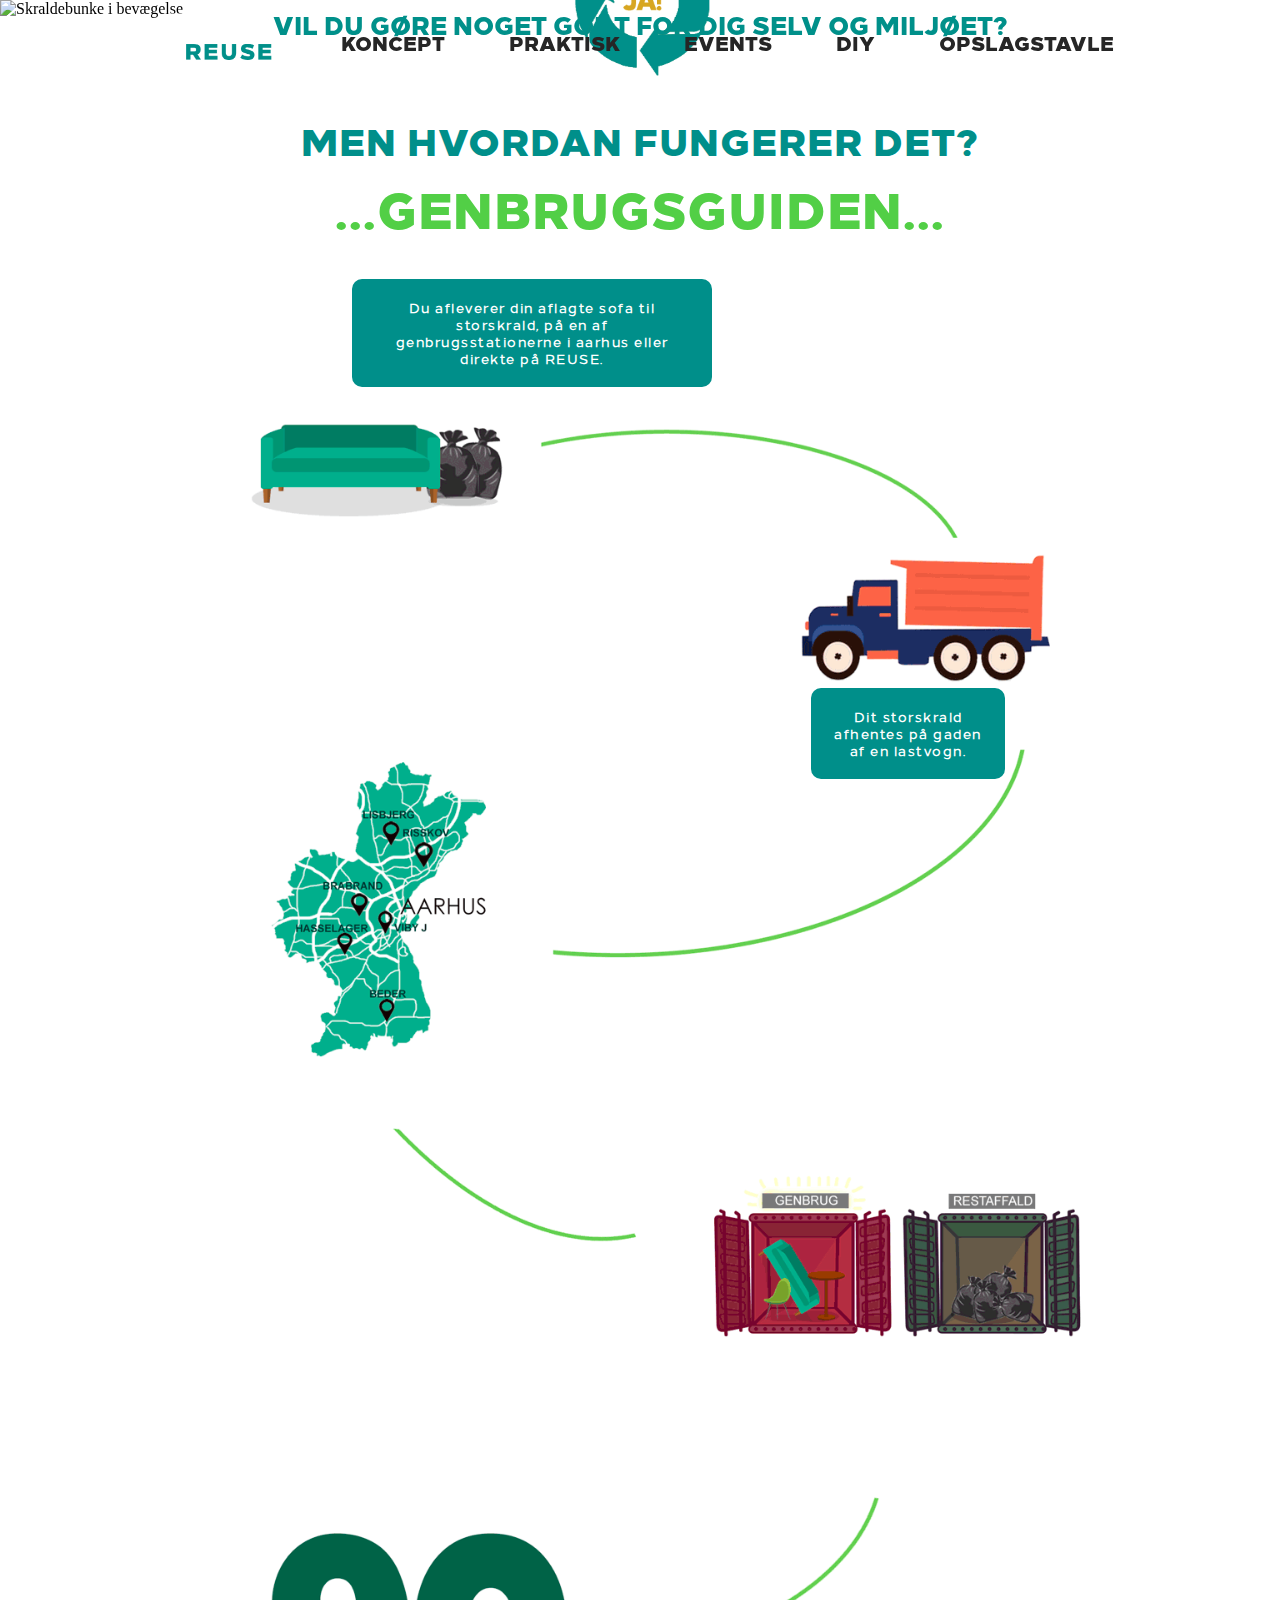
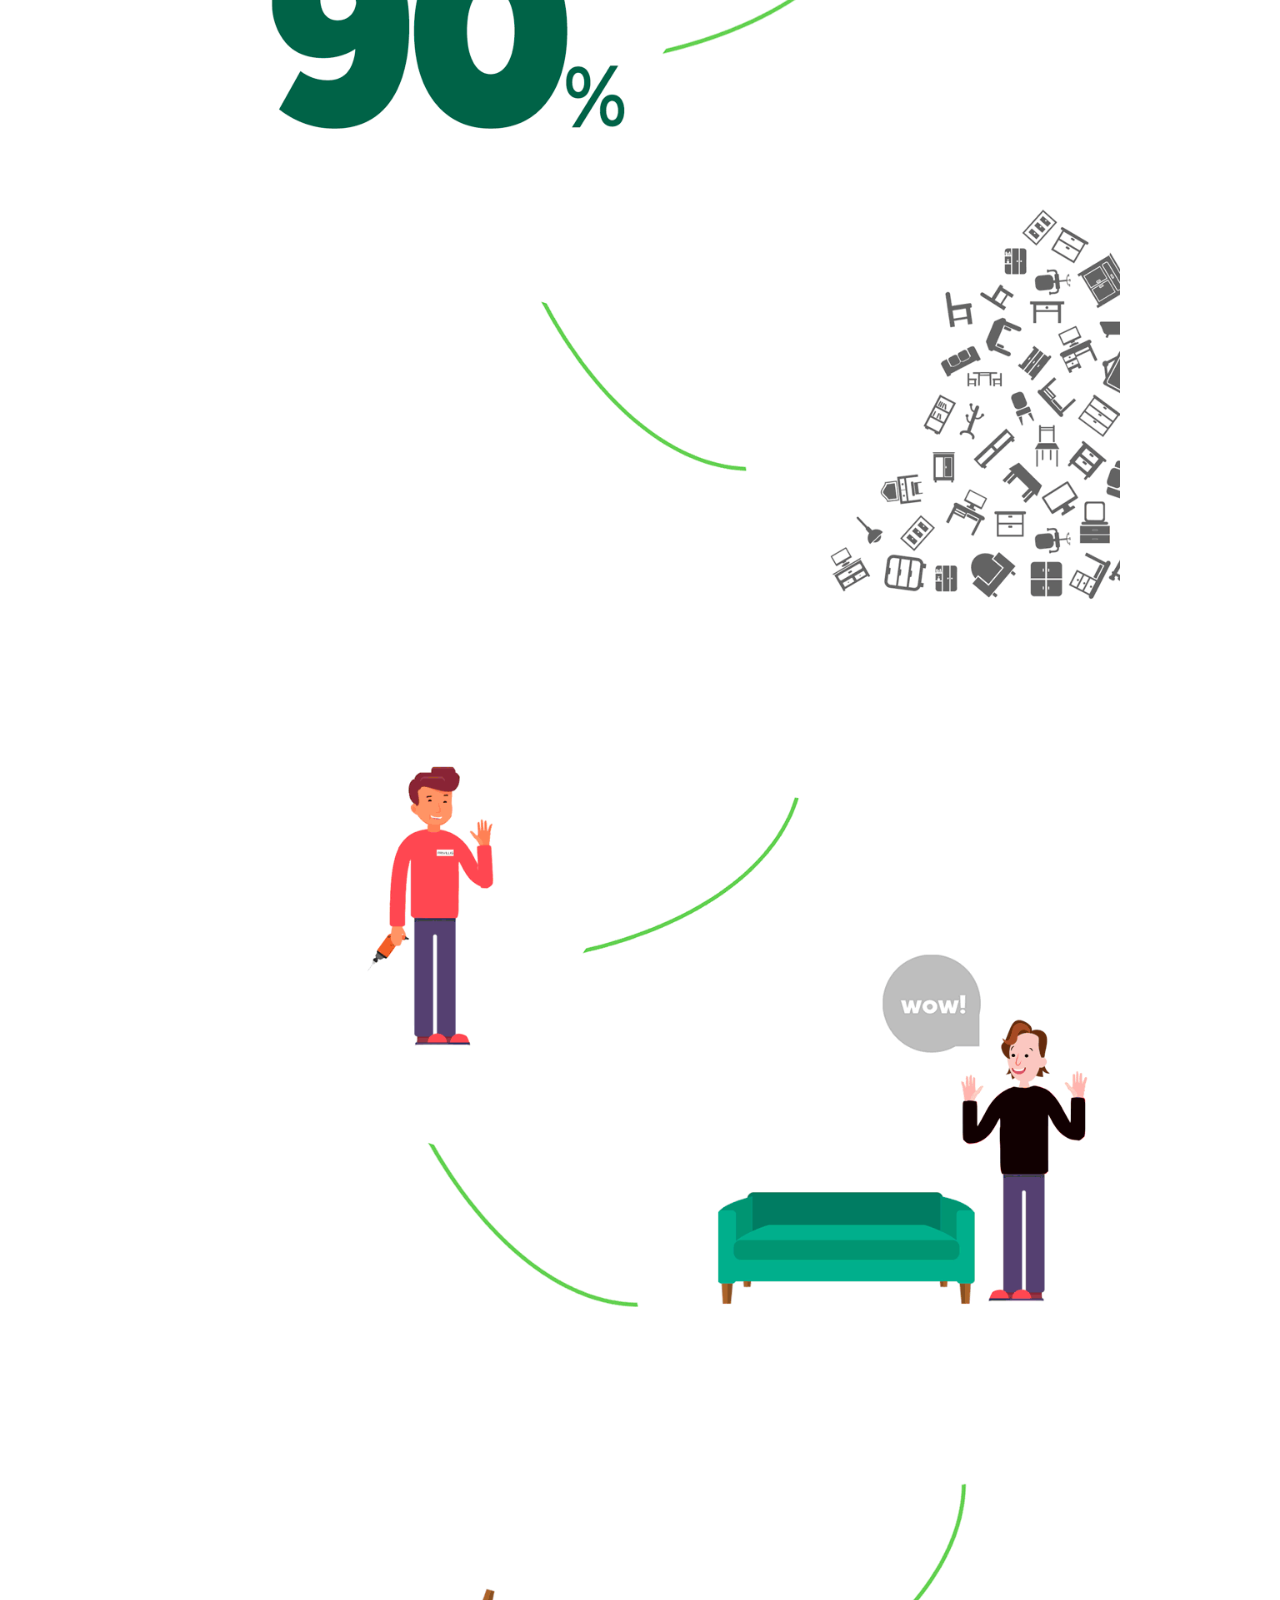
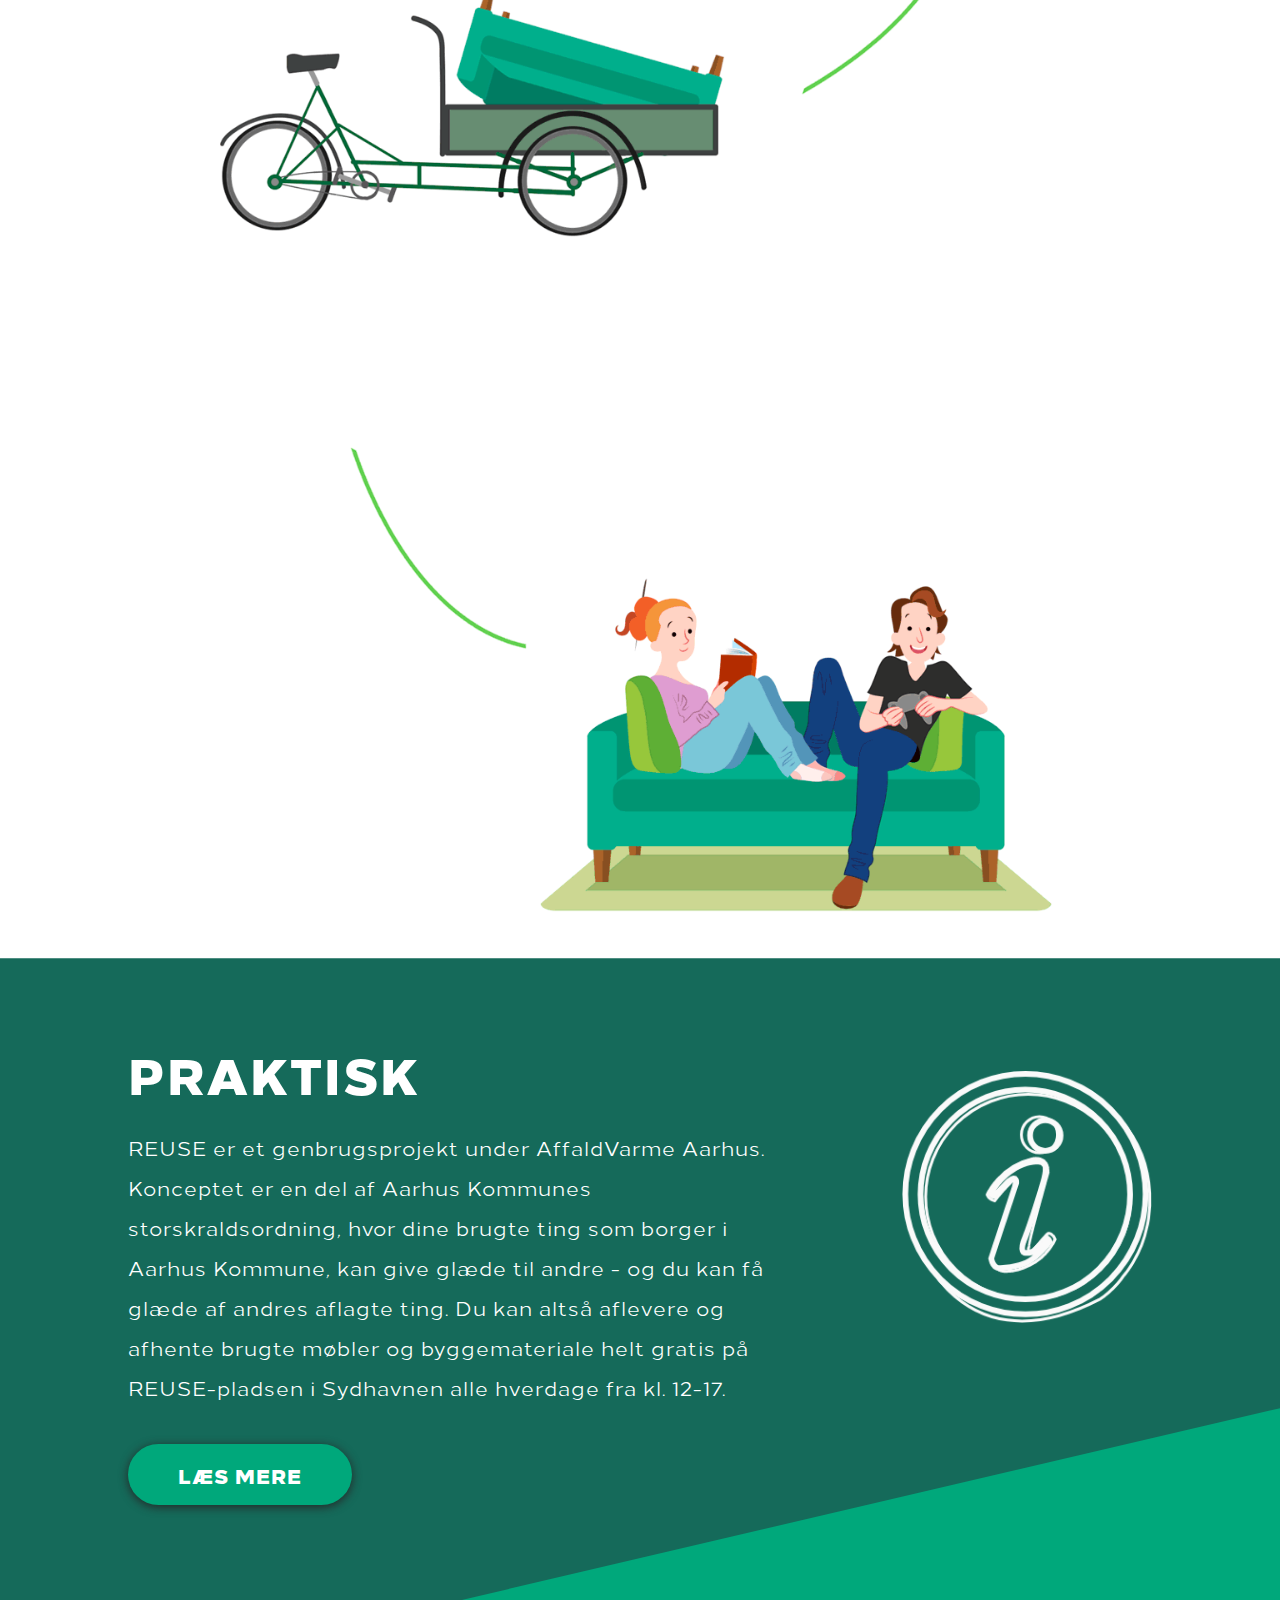
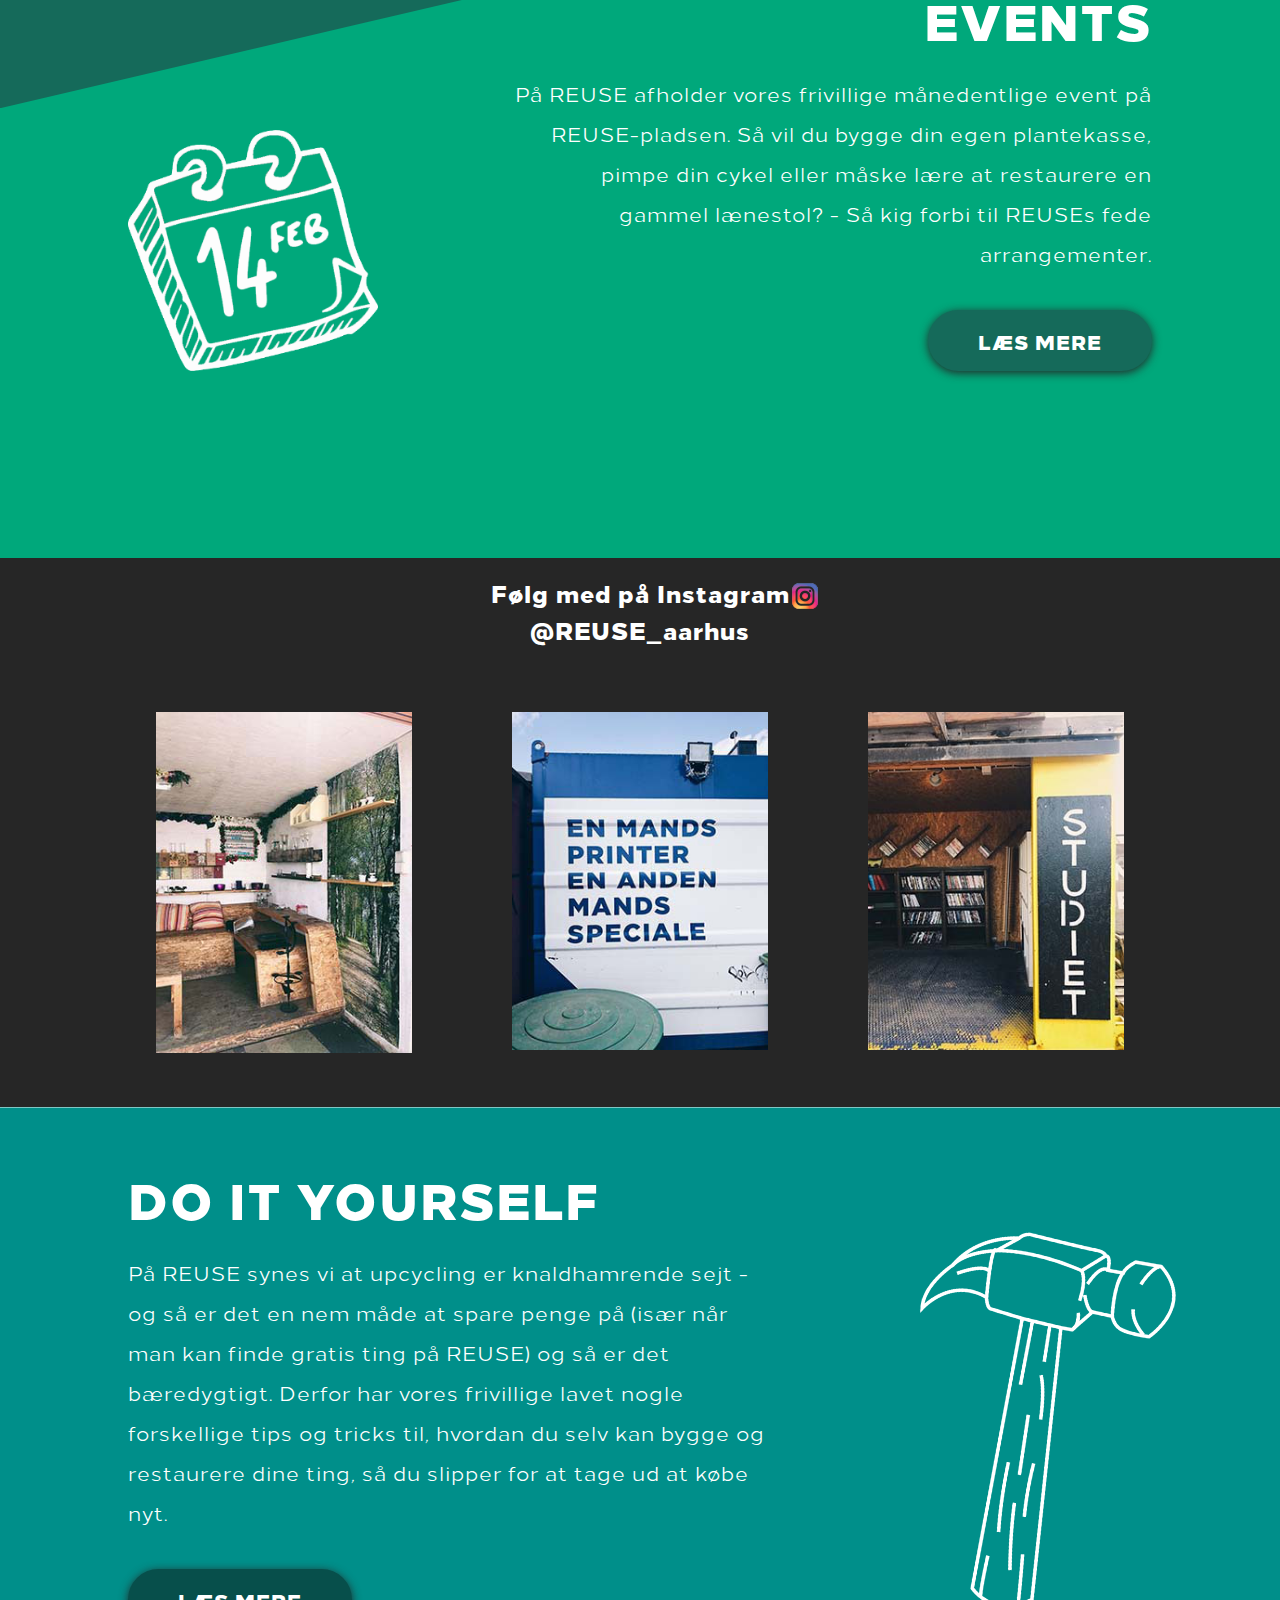
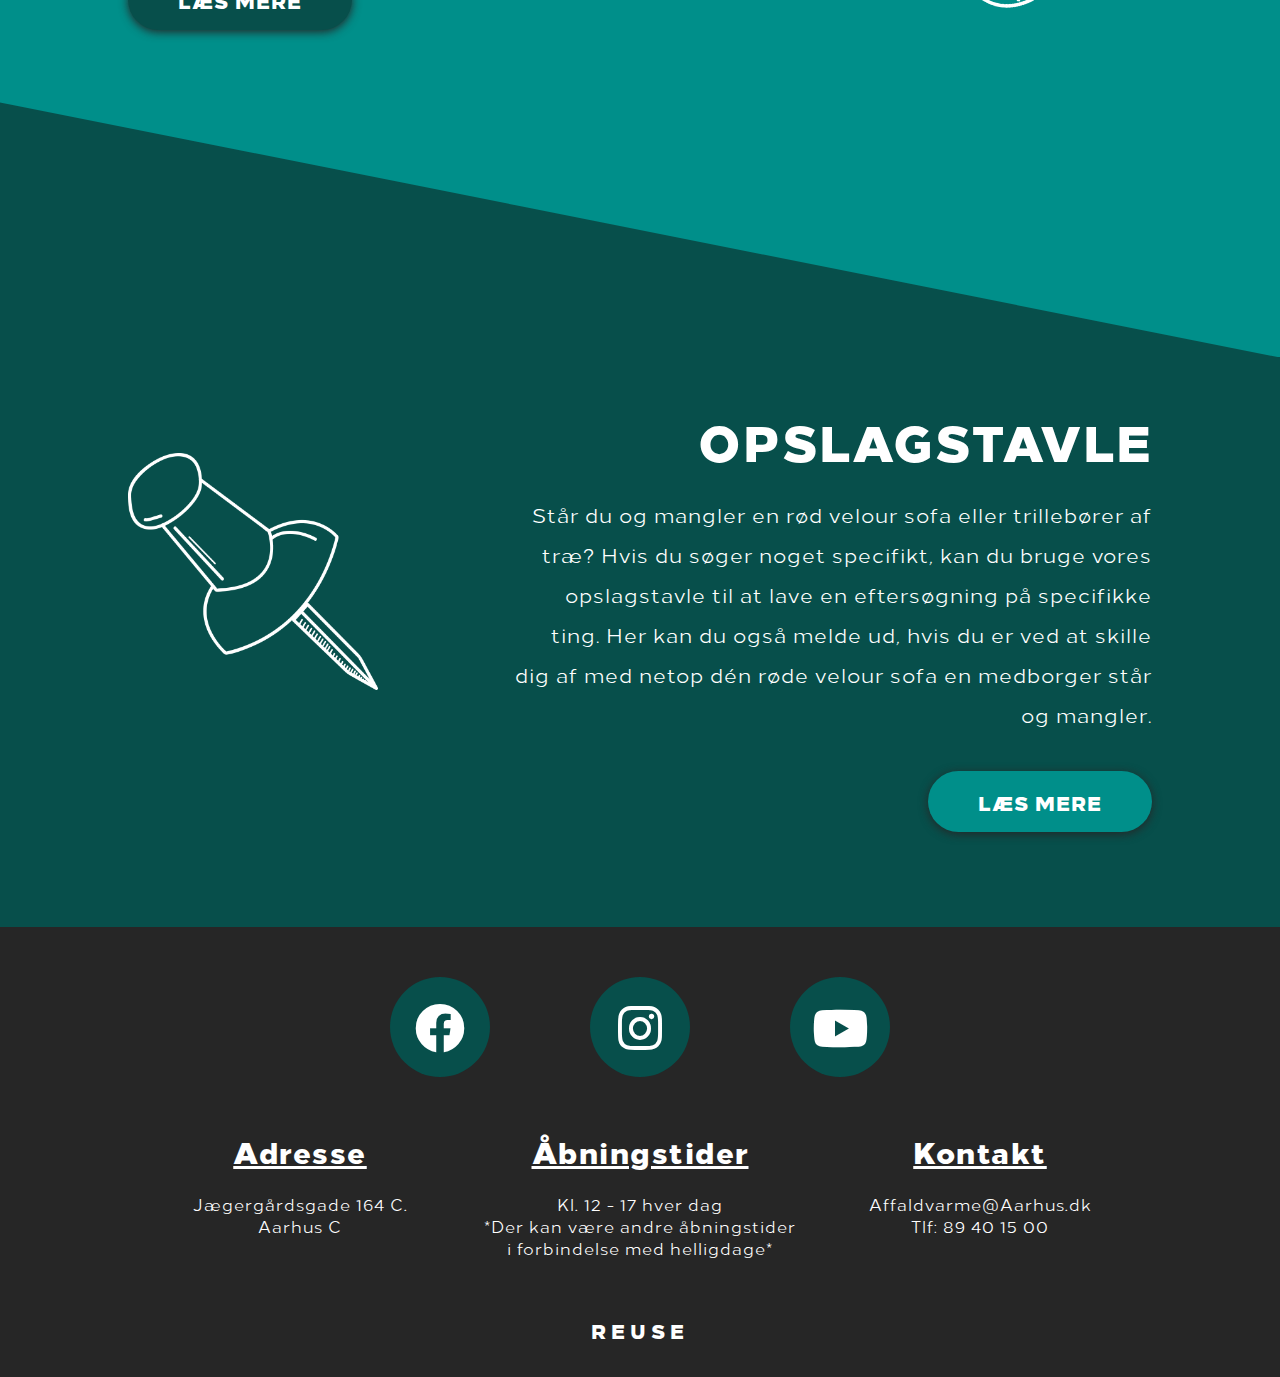
==== index.html @ d983aa53 "Update" ====
<!DOCTYPE html>
<html lang="da">

<head>
    <meta charset="UTF-8">
    <meta name="viewport" content="width=device-width, initial-scale=1.0">
    <meta name="description" content="Giv hvad du har. Tag hvad du kan bruge. REUSE er Aarhus’ innovative genbrugsstation, hvor du kan hente brugte ting gratis.">
    <title>Velkommen til REUSE - Aarhus' gentænkte genbrugsstation</title>
    <link rel="shortcut icon" href="Billeder/favicon.png" type="image/x-icon">
    <link rel="icon" href="Billeder/favicon.png" type="image/x-icon">
    <link rel="stylesheet" href="CSS/design.css">
    <link rel="stylesheet" href="core/main.css">
    <link rel="stylesheet" href="daygrid/main.css">
    <link rel="stylesheet" href="CSS/aos.css">
    <link rel="stylesheet" href="https://use.fontawesome.com/releases/v5.7.2/css/all.css">
    <link href="https://stackpath.bootstrapcdn.com/font-awesome/4.7.0/css/font-awesome.min.css" rel="stylesheet">
    <script src="https://code.jquery.com/jquery-3.4.1.min.js"></script>
    <script src="Javascript/Javascript.js"></script>
    <script src="Javascript/aos.js"></script>

</head>

<body>

    <!-------------------------------Start knap til animation-------------------------------->

    <div class="topnav">
        <a href="index.html" class="active"><img src="Billeder/logo-uden-baggrund.png" alt="REUSE logo"></a>
        <div id="myLinks">
            <a href="koncept.html" style="border-top: 1px solid #fff">Koncept</a>
            <a href="praktisk.html">Praktisk</a>
            <a href="faq.html">FAQ</a>
            <a href="events.html">Events</a>
            <a href="diy.html">DIY</a>
            <a href="opslagstavle.html">Opslagstavle</a>
        </div>
        <a href="javascript:void(0);" class="icon" onclick="myFunction()">
            <i class="fa fa-bars"></i>
        </a>
    </div>

    <!-----------------------------------Start knap slut------------------------------------->

    <section class="section1">

        <div class="skrald">
            <h2 class="spoergsmaal">VIL DU GØRE NOGET GODT FOR DIG SELV OG MILJØET?</h2>
            <button class="knap"><img src="Billeder/Forside-knap.png" alt="Ja knap"> </button>
            <img class="animation" src="Billeder/Skraldebunke.gif" alt="Skraldebunke i bevægelse">
        </div>

        <header>

            <!------------------------------------Navigationsbar------------------------------------->

            <nav>
                <ul>
                    <li><a href="index.html"><img class="lille_logo" src="Billeder/logo-uden-baggrund.png" alt="REUSE logo"></a></li>
                    <li><a href="koncept.html" class="tt">Koncept</a>
                    <li><a href="praktisk.html" class="tt">Praktisk</a>
                        <ul>
                            <li><a href="praktisk.html">INFORMATION</a></li>
                            <li><a href="faq.html">FAQ</a></li>
                        </ul>
                    </li>
                    <li><a href="events.html" class="tt">Events</a></li>
                    <li><a href="diy.html" class="tt">DIY</a></li>
                    <li><a href="opslagstavle.html" class="tt">Opslagstavle</a></li>
                </ul>
            </nav>

            <div class="hidden">
                <!--------------------------------Navigationsbar slut---------------------------------->


                <!----------Dette vises efter animationen slutter - Logo kommer frem -------------->


                <img class="stort_logo" src="Billeder/Reuse-logo-after.png" alt="REUSE logo på blå baggrund">

                <p class="moto">GIV HVAD DU HAR<br>
                    TAG HVAD DU KAN BRUGE</p>

                <a href="#ned"><div class="scroll-indicator fa fa-chevron-down" style="font-size: 50px;"></div></a>

            </div>

        </header>
   
    </section>
    

    <div id="ned" class="content">

        <!----------------------------------Infographic start ------------------------------------>

        <section class="infographic">

            <div class="info_ov">
                <h2> MEN HVORDAN FUNGERER DET?</h2>
                <h1> ...GENBRUGSGUIDEN...</h1>
            </div>

            <div class="infographic_animationer">

                <!-------------------------Tekstboks, fade-in til infographic----------------------------->


                <img src="Billeder/Infographic-Reuse.gif" alt="Infografik af hvordan det fungerer">

                <div class="step_1" data-aos="fade-right" data-aos-duration="2000" data-aos-offset="100">

                    <p><b>Du afleverer din aflagte sofa til storskrald, på en af genbrugsstationerne i aarhus eller direkte på REUSE.</b></p>

                </div>

                <div class="step_2" data-aos="fade-left" data-aos-duration="2000" data-aos-offset="100">

                    <p><b>Dit storskrald afhentes på gaden af en lastvogn.</b></p>

                </div>

                <div class="step_3" data-aos="fade-right" data-aos-duration="2000" data-aos-offset="100">

                    <p><b>Dine ting bliver afleveret på en af de seks genbrugsstationer i Aarhus Kommune. </b></p>

                </div>

                <div class="step_4" data-aos="fade-left" data-aos-duration="2000" data-aos-offset="100">

                    <p><b>Her bliver affaldet sorteret i restaffald og genanvendeligt affald, som bliier kørt til REUSE. </b></p>

                </div>

                <div class="step_5" data-aos="fade-left" data-aos-duration="2000" data-aos-offset="100">

                    <p><b>Mere end 2 tons affald bliver dagligt hentet fra REUSE af borgerne.</b> </p>

                </div>

                <div class="step_6" data-aos="fade-right" data-aos-duration="2000" data-aos-offset="100">

                    <p><b>REUSE har en afhentningsprocent på over 90%! Det vil altså sige at rigtig meget storskrald intet fejler, som ellers var endt på forbrændningen. </b></p>

                </div>

                <div class="step_7" data-aos="fade-right" data-aos-duration="2000" data-aos-offset="100">

                    <p><b>På REUSE hjælper frivillige og ansatte med at sætte varene på hylderne i forskellige kategorier, så det er nemmere for dig at finde, hvad du søger.</b> </p>

                </div>

                <div class="step_8" data-aos="fade-left" data-aos-duration="2000" data-aos-offset="100">

                    <p><b>Finder du noget du kan lide, kan du tage det med hjem helt gratis, så længe du er bosat i Aarhus Kommune!</b> </p>

                </div>

                <div class="step_9" data-aos="fade-right" data-aos-duration="2000" data-aos-offset="100">

                    <p><b>Hvis du finder nogle gode ting, som du ikke kan fragte hjem selv, kan du låne en af vores ladcykler til at transportere dine nye fund med hjem.</b> </p>

                </div>

                <div class="step_10" data-aos="zoom-in-down" data-aos-duration="1000" data-aos-offset="100">

                    <p> <b>God fornøjelse! </b></p>

                </div>

            </div>

            <!--------------------------Javascript til at aktivere AOS plugin------------------------------>

            <script type="text/javascript">
                AOS.init({

                });

            </script>
            <!----------------------Javascript til at aktivere AOS plugin slut------------------------------>

        </section>
        <!--------------------------------------Infographic slut--------------------------------------->

        <!---------------------------------------Tekstafsnit start-------------------------------------->

        <section class="praktisk_kalender">

            <div class="praktisk">

                <div class="praktisk_tekst">

                    <h2>PRAKTISK</h2>
                    <br>
                    <p> REUSE er et genbrugsprojekt under AffaldVarme Aarhus. Konceptet er en del af Aarhus Kommunes storskraldsordning, hvor dine brugte ting som borger i Aarhus Kommune, kan give glæde til andre - og du kan få glæde af andres aflagte ting. Du kan altså aflevere og afhente brugte møbler og byggemateriale helt gratis på REUSE-pladsen i Sydhavnen alle hverdage fra kl. 12-17.</p>
                    <br>
                    <br>

                    <a href="praktisk.html"><button>LÆS MERE</button></a>

                </div>

                <a href="praktisk.html"><img src="Billeder/information.png" alt="Informationssymbol"></a>

            </div>

            <section class="kalender">
                <div class="kalender_tekst">

                    <h2>EVENTS</h2>
                    <br>
                    <p> På REUSE afholder vores frivillige månedentlige event på REUSE-pladsen. Så vil du bygge din egen plantekasse, pimpe din cykel eller måske lære at restaurere en gammel lænestol? - Så kig forbi til REUSEs fede arrangementer. </p>
                    <br>
                    <br>

                    <a href="events.html"><button>LÆS MERE</button></a>

                </div>
                <a href="events.html"><img src="Billeder/Kalender.png" alt="Kalender"></a>
            </section>

        </section>

        <!------------------------------------ Instagram ------------------------------------------>

        <section class="insta">

            <h2> Følg med på Instagram <a href="https://www.instagram.com/reuse_aarhus1/" target="_blank"> <img src="Billeder/instagram-logo.png" alt="instagram logo"></a> <br> @REUSE_aarhus</h2>

            <div class="billede_box">


                <div class="box"><a href="https://www.instagram.com/reuse_aarhus1/" target="_blank"><img src="Billeder/REUSE-stuen.jpg" alt="Stuen på REUSE"></a></div>
                <div class="box"><a href="https://www.instagram.com/reuse_aarhus1/" target="_blank"><img src="Billeder/REUSE-Skilt.jpg" alt="Skilt med citat"></a></div>
                <div class="box"><a href="https://www.instagram.com/reuse_aarhus1/" target="_blank"><img src="Billeder/REUSE-Studiet.jpg" alt="Studiet på REUSE"></a></div>

            </div>

            <!------------------------------------ Instagram  SLUT------------------------------------------>

        </section>

        <section class="diy_opslagstavle">

            <div class="diy">

                <div class="diy_tekst">

                    <h2>DO IT YOURSELF</h2>
                    <br>
                    <p> På REUSE synes vi at upcycling er knaldhamrende sejt - og så er det en nem måde at spare penge på (især når man kan finde gratis ting på REUSE) og så er det bæredygtigt. Derfor har vores frivillige lavet nogle forskellige tips og tricks til, hvordan du selv kan bygge og restaurere dine ting, så du slipper for at tage ud at købe nyt. </p>
                    <br>
                    <br>

                    <a href="diy.html"><button>LÆS MERE</button></a>

                </div>

                <a href="diy.html"><img src="Billeder/hammer.png" alt="hammer"></a>

            </div>

            <section class="opslagstavle">

                <div class="opslagstavle_tekst">

                    <h2>OPSLAGSTAVLE</h2>
                    <br>
                    <p> Står du og mangler en rød velour sofa eller trillebører af træ? Hvis du søger noget specifikt, kan du bruge vores opslagstavle til at lave en eftersøgning på specifikke ting. Her kan du også melde ud, hvis du er ved at skille dig af med netop dén røde velour sofa en medborger står og mangler. </p>
                    <br>
                    <br>

                    <a href="opslagstavle.html"><button>LÆS MERE</button></a>

                </div>
                <a href="opslagstavle.html"><img src="Billeder/pin.png" alt="Tegnestift"></a>
            </section>

        </section>
        <!----------------------------------Tekstafsnit slut---------------------------------->

        <!-----------------------------------------Footer------------------------------------->

        <footer>

            <div class="some">
                <div>
                    <a href="https://www.facebook.com/ReUseAarhus/"><i class="fab fa-facebook-f"></i></a>
                </div>

                <div>
                    <a href="https://www.instagram.com/explore/locations/720612896/reuse-aarhus/"><i class="fab fa-instagram"></i></a>
                </div>

                <div>
                    <a href="https://www.youtube.com/user/aakvideosite"><i class="fab fa-youtube"></i></a>
                </div>
            </div>

            <div class="info">
                <div>
                    <h2>Adresse</h2>
                    <p>Jægergårdsgade 164 C.</p>
                    <p>Aarhus C</p>
                </div>
                <div>
                    <h2>Åbningstider</h2>
                    <p>Kl. 12 - 17 hver dag</p>
                    <p>*Der kan være andre åbningstider i forbindelse med helligdage*</p>
                </div>
                <div>
                    <h2>Kontakt</h2>
                    <p>Affaldvarme@Aarhus.dk</p>
                    <p>Tlf: 89 40 15 00</p>
                </div>

            </div>

            <div class="copyright">
                <p>REUSE</p>
            </div>

        </footer>

    </div>

    <!-----------------------------------Footer slut------------------------------------->

</body>

</html>
---- CSS/design.css ----
* {
    margin: 0;
    padding: 0;
}

html {
  scroll-behavior: smooth;
}
/*------------------------ Fonts ---------------------------*/

@font-face {
    font-family: 'Overskrift';
    src: url('../Fonts/Loew-Heavy.otf') format('opentype');
}

@font-face {
    font-family: 'Tekst';
    src: url('../Fonts/Loew-Regular.otf') format('opentype');
}

/*-------------------- Keyframes ---------------------------*/

@keyframes fadein {
    from {
        opacity: 0;
    }

    to {
        opacity: 1;
    }
}

@-moz-keyframes fadein {

    /*------------------ Firefox ------------------------ */
    from {
        opacity: 0;
    }

    to {
        opacity: 1;
    }
}

@-webkit-keyframes fadein {

    /*-------------- Safari og Chrome -------------------*/
    from {
        opacity: 0;
    }

    to {
        opacity: 1;
    }
}

@-o-keyframes fadein {

    /*--------------------- Opera -----------------------*/
    from {
        opacity: 0;
    }

    to {
        opacity: 1;
    }
}

@-webkit-keyframes bounce {
    0% {
        top: 87%;
    }

    50% {
        top: 90%;
    }

    100% {
        top: 87%;
    }
}

@keyframes bounce {
    0% {
        top: 87%;
    }

    50% {
        top: 90%;
    }

    100% {
        top: 87%;
    }
}

body {
    height: 100%;
    max-width: 100%;
}

/*--------------- Navigationsbar styling -----------------*/

.topnav {
    overflow: hidden;
    background-color: rgba(0, 0, 0, .8);
    position: fixed;
    display: none;
    width: 100%;
    top: 0;
    left: 0;
}


.topnav #myLinks {
    display: none;
    text-transform: uppercase;
}

.topnav #myLinks a {
    text-align: center;
    padding: 15px;
    border-bottom: 1px solid #555
}

.topnav a img {
    width: 120px;
}

.topnav a {
    color: white;
    padding: 10px 16px;
    text-decoration: none;
    font-size: 20px;
    display: block;
    font-family: overskrift;
}

.topnav a.icon {
    display: block;
    position: absolute;
    font-size: 40px;
    right: 0;
    top: 0;
    border-bottom: none;
}

.topnav div a:hover {
    background-color: #074f4b;
}

.active {
    background-color: rgba(0, 0, 0, .0);
    color: white;
    border-bottom: 0;
}

nav {
    position: fixed;
    justify-content: center;
    display: flex;
    top: 0;
    left: 0;
    width: 100vw;
    transition: .8s;
    z-index: 999999;
    animation: fadein 2s;
    -moz-animation: fadein 2s;
    /* Firefox */
    -webkit-animation: fadein 2s;
    /* Safari and Chrome */
    -o-animation: fadein 2s;
    /* Opera */
}

nav.menu_baggrund {
    background: rgba(0, 0, 0, .8);
    padding: 5px 0px;
}

/*------------- Navigations styling slut ----------------- */

/*--------------Animation med knap styling-----------------*/

.spoergsmaal {
    font-family: overskrift;
    color: #00908a;
    font-size: 25px;
    width: 100%;
    text-align: center;
    position: absolute;
    top: 20%;
    animation: fadein 2s;
    -moz-animation: fadein 2s;
    /*----- Firefox --------*/
    -webkit-animation: fadein 2s;
    /*-- Safari and Chrome-- */
    -o-animation: fadein 2s;
    /*------- Opera -------*/
}

.section1 button img {
    width: 70%;
}

.knap {
    position: absolute;
    top: 40%;
    left: 50%;
    transform: translate(-50%, -50%);
    border: none;
    background: none;
    font-family: overskrift;
    z-index: 1000;
    transition: .3s;
    animation: fadein 2s;
    -moz-animation: fadein 2s;
    /* Firefox */
    -webkit-animation: fadein 2s;
    /* Safari and Chrome */
    -o-animation: fadein 2s;
    /* Opera */

}

.knap:focus {
    outline: none;
}

.knap:hover {
    cursor: pointer;
    font-size: 26px;
}

.hidden {
    display: none;
}

.content {
    overflow: hidden;
}

.animation {
    width: 100%;
    height: 100vh;
    animation: fadein 2s;
    -moz-animation: fadein 2s;
    /* Firefox */
    -webkit-animation: fadein 2s;
    /* Safari and Chrome */
    -o-animation: fadein 2s;
    /* Opera */
}

/*------------Animation med knap styling slut-------------*/

/*------------- Navigations styling med scroll effekt ----------------- */

nav.menu_baggrund ul li a {
    color: white;
}

nav ul {

    display: flex;
    flex-wrap: wrap;
}

nav ul li {
    list-style: none;
    padding: 2px;
}

nav ul li .tt {
    font-size: 20px;
    line-height: 80px;
    color: #262626;
    padding: 5px 30px;
    text-decoration: none;
    text-transform: uppercase;
    transition: .5s;
    font-family: Overskrift;
}

nav ul li img {
    line-height: 20px;
}

nav.menu_baggrund nav ul li a {
    color: #fff;
}


nav ul li .tt:hover {

    color: #fff;
    background: rgba(0, 0, 0, .8);
    transition: 1s;
    border-radius: 0px 15px 0px 15px;
}

nav.menu_baggrund ul li .tt.active,
nav.menu_baggrund ul li .tt:hover {
    color: #fff;
    background: #008f8a;
    transition: 1s;
    border-radius: 0px 15px 0px 15px;
}


nav ul li ul {
    position: absolute;
    left: 1%;
    display: none;
    background: rgba(0, 0, 0, .8);
    margin-top: -18px;
    font-size: 12px;
    width: 98.5%;
    color: #fff;
}

nav ul li ul li {
    text-align: center;
    padding: 5px;
    color: #fff;
    transition: 0.5s;
}

nav ul li ul li a {
    color: #fff;
    font-family: Overskrift;
    text-decoration: none;
    display: block;
}

nav ul li:hover > ul,
nav ul li ul:hover {
    position: relative;
    display: block;
    color: #fff;
}

nav ul li ul li:hover {
    background-color: rgba(0, 0, 0, .5);
}

nav.menu_baggrund ul li ul {
    background-color: rgb(0, 143, 138);
    left: 1%;
    margin-top: -18px;
    font-size: 15px;
    width: 98.5%;
    color: #fff;
}

nav.menu_baggrund ul li ul li:hover {
    background-color: rgba(0, 0, 0, .5);
}

.lille_logo {
    width: 110px;
    padding: 10px 30px;
    transition: 0.8s;

}

.lille_logo:hover {
    cursor: pointer;
    transform: scale(1.05);
}


nav.menu_baggrund ul li img {
    margin-bottom: -100px;
}

/*------------- Navigations styling med scroll effekt ----------------- */


.section1 {
    position: relative;
    background-color: white;
    max-width: 100%;
    max-height: 100vh;
}

.stort_logo {
    transition: .5s;
    width: 100%;
    height: 100vh;
    overflow: hidden;
}

.moto {
    position: absolute;
    top: 80%;
    left: 50%;
    transform: translate(-50%, -50%);
    transition: .5s;
    color: #fff;
    font-family: Overskrift;
    font-size: 15px;
    letter-spacing: 2px;
    text-align: center;
    padding-top: 30px;
    padding-bottom: 30px;
}

.scroll-indicator {
    position: absolute;
    top: 50%;
    left: 50%;
    transform: translate(-50%, -0%);
    color: #f99a38;
    z-index: 50;
    text-shadow: 0px 1px 5px #262626;

    -webkit-animation: bounce 1.5s infinite;
    animation: bounce 1.5s infinite;
}



/* ---------------------- INFOGRAPHIC -------------------------------*/
.info_ov {
    position: absolute;
    width: 100%;
    text-align: center;
    top: 1%;
    color: #008f8a;
    font-size: 25px;
    letter-spacing: 1px;
    z-index: 1;
    font-family: Overskrift;
}

h1 {
    color: #52cf46;
}

.infographic {
    margin-top: 50px;
    position: relative;
    max-width: 100%;
    justify-content: center;
    background-color: #fff;
    display: flex;
    overflow: hidden;
    margin-right: auto;
    margin-left: auto;
    z-index: -1;
}

.infographic_animationer {
    position: relative;
    width: 75vw;
}

.infographic img {
    width: 100%;

}

.step_1 {
    position: absolute;
    top: 5%;
    left: 20%;
    text-align: center;
    background-color: rgb(0, 143, 138);
    color: white;
    font-size: 1vw;
    letter-spacing: 1.5px;
    width: 25vw;
    padding: 20px;
    font-family: tekst;
    border-radius: 10px;

}

.step_2 {

    position: absolute;
    top: 14.7%;
    right: 12%;
    text-align: center;
    background-color: rgb(0, 143, 138);
    color: white;
    font-size: 1vw;
    letter-spacing: 1.5px;
    width: 12vw;
    padding: 20px;
    font-family: tekst;
    border-radius: 10px;
}

.step_3 {

    position: absolute;
    top: 22%;
    left: 35%;
    text-align: center;
    background-color: rgb(0, 143, 138);
    color: white;
    font-size: 1vw;
    letter-spacing: 1.5px;
    width: 20vw;
    padding: 20px;
    font-family: tekst;
    border-radius: 10px;
}

.step_4 {

    position: absolute;
    top: 30.5%;
    right: 5%;
    text-align: center;
    background-color: rgb(0, 143, 138);
    color: white;
    font-size: 1vw;
    letter-spacing: 1.5px;
    width: 25vw;
    padding: 20px;
    font-family: tekst;
    border-radius: 10px;
}

.step_5 {

    position: absolute;
    top: 44%;
    right: 25%;
    text-align: center;
    background-color: rgb(0, 143, 138);
    color: white;
    font-size: 1vw;
    letter-spacing: 1.5px;
    width: 12vw;
    padding: 20px;
    font-family: tekst;
    border-radius: 10px;
}

.step_6 {

    position: absolute;
    top: 40%;
    left: 12%;
    text-align: center;
    background-color: rgb(0, 143, 138);
    color: white;
    font-size: 1vw;
    letter-spacing: 1.5px;
    width: 25vw;
    padding: 20px;
    font-family: tekst;
    border-radius: 10px;
}

.step_7 {

    position: absolute;
    bottom: 46%;
    left: 25%;
    text-align: center;
    background-color: rgb(0, 143, 138);
    color: white;
    font-size: 1vw;
    letter-spacing: 1.5px;
    width: 30vw;
    padding: 20px;
    font-family: tekst;
    border-radius: 10px;
}

.step_8 {

    position: absolute;
    bottom: 30%;
    right: 10%;
    text-align: center;
    background-color: rgb(0, 143, 138);
    color: white;
    font-size: 1vw;
    letter-spacing: 1.5px;
    width: 30vw;
    padding: 20px;
    font-family: tekst;
    border-radius: 10px;
}

.step_9 {

    position: absolute;
    bottom: 17%;
    left: 15%;
    text-align: center;
    background-color: rgb(0, 143, 138);
    color: white;
    font-size: 1vw;
    letter-spacing: 1.5px;
    width: 30vw;
    padding: 20px;
    font-family: tekst;
    border-radius: 10px;
}

.step_10 {

    position: absolute;
    bottom: 11%;
    right: 25%;
    text-align: center;
    background-color: rgb(0, 143, 138);
    color: white;
    font-size: 1vw;
    letter-spacing: 1.5px;
    width: 12vw;
    padding: 10px;
    font-family: tekst;
    border-radius: 10px;
}

/* ---------------------- INFOGRAPHIC SLUT -------------------------------*/

/*------------------------"PRAKTISK" AFSNIT start-------------------------*/

/* -------------------------Skrå kanter styling---------------------------*/
.praktisk_kalender {
    height: 1200px;
    margin-top: -10vw;
}

.praktisk {
    width: 100%;
    height: 750px;
    z-index: 1000;
    display: flex;
    flex-wrap: wrap;
    position: relative;
    background-color: #156a5a;
    -webkit-clip-path: polygon(0 0, 100% 0, 100% 60%, 0 100%);
    clip-path: polygon(0 0, 100% 0, 100% 60%, 0 100%);
}

/* ------------------Skrå kanter styling slut------------------------------*/

/*-----------------------------Tekst stylyng------------------------------*/

.praktisk_tekst {
    position: relative;
    max-width: 50%;
    top: 10%;
    left: 10%;
}

.praktisk h2 {
    color: #fff;
    font-family: overskrift;
    font-size: 50px;
    letter-spacing: 2px;
}

.praktisk p {
    color: #fff;
    letter-spacing: 1px;
    font-size: 20px;
    font-family: Tekst;
    line-height: 40px;
}

/*--------------------------Tekst stylyng slut------------------------------*/


/*-------------------------Knap styling-----------------------------------*/

.praktisk button {
    float: left;
    padding: 15px 50px 15px 50px;
    border-radius: 50px;
    border-style: none;
    letter-spacing: 1px;
    font-size: 20px;
    font-family: Overskrift;
    box-shadow: 0px 2px 10px #262626;
    color: #fff;
    background-color: #00a87b;
    transition: .2s;
}

.praktisk button:hover {
    cursor: pointer;
    transform: scale(1.05);

}

/*---------------------Knap styling slut -------------------------------*/

/*-----------------------Ikon tekstafsnit styling-----------------------*/

.praktisk img {
    position: absolute;
    width: 250px;
    top: 15%;
    right: 10%;
    transition: transform .2s;
}

.praktisk img:hover {
    transform: scale(1.05);
}

/*--------------------Ikon tekstafsnit styling slut-----------------------*/
/*------------------------"PRAKTISK" AFSNIT slut-------------------------*/


/*------------------------"KALENDER AFSNIT start-------------------------*/
/*--------------------Kalender main div styling--------------------------*/

.kalender {
    position: relative;
    z-index: 100;
    width: 100%;
    height: 750px;
    margin-top: -300px;
    background-color: #00a87b;
}

/*-----------------------------Tekst stylyng------------------------------*/

.kalender_tekst {
    position: absolute;
    max-width: 50%;
    bottom: 25%;
    right: 10%;
    text-align: right;
}

.kalender h2 {
    color: #fff;
    font-family: overskrift;
    font-size: 50px;
    letter-spacing: 2px;
}

.kalender p {
    color: #fff;
    letter-spacing: 1px;
    font-size: 20px;
    font-family: Tekst;
    line-height: 40px;
}

/*--------------------------Tekst stylyng slut------------------------------*/

/*---------------------------Knap styling-----------------------------------*/
.kalender button {
    float: left;
    padding: 15px 50px 15px 50px;
    border-radius: 50px;
    border-style: none;
    letter-spacing: 1px;
    font-size: 20px;
    font-family: Overskrift;
    box-shadow: 0px 2px 10px #262626;
    color: #fff;
    background-color: #156a5a;
    transition: transform .2s;
    float: right;
}

.kalender button:hover {
    cursor: pointer;
    transform: scale(1.05);
}

/*---------------------Knap styling slut -------------------------------*/

/*-----------------------Ikon tekstafsnit styling-----------------------*/

.kalender img {
    position: absolute;
    width: 250px;
    bottom: 25%;
    left: 10%;
    transition: transform .2s;
}

.kalender img:hover {
    transform: scale(1.05);
}

/*------------------Ikon tekstafsnit styling slut-----------------------*/
/*------------------------"KALENDER AFSNIT slut-------------------------*/


/*--------------------Instagram slut-------------------------------*/

.insta {
    position: relative;
    text-align: center;
    background-color: #262626;
    color: #fff;
}

.insta h2 {
    font-family: Overskrift;
    letter-spacing: 1px;
    padding: 15px;
}

.insta h2 img {
    width: 30px;
    padding-top: 7.5px;
    position: absolute;
}



.billede_box {
    display: flex;
    max-width: 100%;
    justify-content: center;
}

.box {
    padding: 50px;
    width: 20vw;
}

.box a img {
    max-width: 100%;
}


/*--------------------Instagram slut--------------------------*/

/*--------------------DIY AFSNIT start------------------------*/
/*--------------------DIY main div styling---------------------*/

.diy_opslagstavle {
    height: 1420px;
}

/*-------------------------------Skrå kanter---------------------------*/
.diy {
    width: 100%;
    height: 850px;
    z-index: 1000;
    display: flex;
    flex-wrap: wrap;
    position: relative;
    background-color: #008f8a;
    -webkit-clip-path: polygon(0 0, 100% 0, 100% 100%, 0 70%);
    clip-path: polygon(0 0, 100% 0, 100% 100%, 0 70%);
}

/*----------------------------Skrå kanter slut---------------------------*/

/*-----------------------------Tekst stylyng------------------------------*/
.diy_tekst {
    position: absolute;
    max-width: 50%;
    top: 6%;
    left: 10%;
}

.diy h2 {
    color: #fff;
    font-family: overskrift;
    font-size: 50px;
    letter-spacing: 2px;
}

.diy p {
    color: #fff;
    letter-spacing: 1px;
    font-size: 20px;
    font-family: Tekst;
    line-height: 40px;
}

/*--------------------------Tekst stylyng slut------------------------------*/

/*---------------------------Knap styling-----------------------------------*/

.diy button {
    float: left;
    padding: 15px 50px 15px 50px;
    border-radius: 50px;
    border-style: none;
    letter-spacing: 1px;
    font-size: 20px;
    font-family: Overskrift;
    box-shadow: 0px 2px 10px #262626;
    color: #fff;
    background-color: #074f4b;
    transition: .2s;
}

.diy button:hover {
    cursor: pointer;
    transform: scale(1.05);

}

/*---------------------Knap styling slut -------------------------------*/

/*-----------------------Ikon tekstafsnit styling-----------------------*/

.diy img {
    position: absolute;
    width: 250px;
    top: 15%;
    right: 10%;
    transition: transform .2s;
    transform: rotate(10deg);
}

.diy img:hover {
    transform: scale(1.05);
    transform: rotate(15deg);
}

/*-------------------Ikon tekstafsnit styling slut-----------------------*/
/*--------------------"DIY AFSNIT slut-----------------------------------*/

/*--------------------"OPSLAGSTAVLE AFSNIT start------------------------*/
/*--------------------Opslagstavle main div styling---------------------*/

.opslagstavle {
    position: relative;
    z-index: 100;
    width: 100%;
    height: 950px;
    margin-top: -380px;
    background-color: #074f4b;
}

/*-----------------------------Tekst stylyng------------------------------*/

.opslagstavle_tekst {
    position: absolute;
    max-width: 50%;
    bottom: 10%;
    right: 10%;
    text-align: right;
}

.opslagstavle h2 {
    color: #fff;
    font-family: overskrift;
    font-size: 50px;
    letter-spacing: 2px;

}

.opslagstavle p {
    color: #fff;
    letter-spacing: 1px;
    font-size: 20px;
    font-family: Tekst;
    line-height: 40px;
}

/*--------------------------Tekst stylyng slut------------------------------*/
/*---------------------------Knap styling-----------------------------------*/

.opslagstavle button {
    float: left;
    padding: 15px 50px 15px 50px;
    border-radius: 50px;
    border-style: none;
    letter-spacing: 1px;
    font-size: 20px;
    font-family: Overskrift;
    box-shadow: 0px 2px 10px #262626;
    color: #fff;
    background-color: #008f8a;
    transition: .2s;
    float: right;
}

.opslagstavle button:hover {
    cursor: pointer;
    transform: scale(1.05);
}

/*---------------------Knap styling slut -------------------------------*/

/*-----------------------Ikon tekstafsnit styling-----------------------*/

.opslagstavle img {
    position: absolute;
    width: 250px;
    bottom: 25%;
    left: 10%;
    transition: transform .2s;
}

.opslagstavle img:hover {
    transform: scale(0.95);
}

/*-------------------Ikon tekstafsnit styling slut-----------------------*/
/*--------------------"OPSLAGSTAVLE AFSNIT slut--------------------------*/

/*-----------------------------FOOTER--------------------------------*/


footer {
    min-height: 450px;
    background-color: #262626;
    color: #fff;
    font-family: tekst;
}

.some {
    display: flex;
    flex-wrap: wrap;
    justify-content: center;
}

.some div {
    display: flex;
    background-color: #074f4b;
    border-radius: 50%;
    height: 100px;
    width: 100px;
    justify-content: center;
    margin: 50px;
}


.some a {
    position: relative;
    top: 15%;
    text-decoration: none;
    color: #262626;
    font-size: 50px;
}

.some i {
    color: #fff;
}

.info {
    display: flex;
    flex-wrap: wrap;
    justify-content: center;
    text-align: center;
    padding-bottom: 50px;
}

.info div {
    width: 320px;
    margin-left: 10px;
    margin-right: 10px;
}

.info h2 {
    letter-spacing: 1.5px;
    font-size: 30px;
    font-family: Overskrift;
    margin-bottom: 20px;
    text-decoration: underline;
}

.info p {
    letter-spacing: 1px;
}

.copyright {
    text-align: center;
    font-family: Overskrift;
    font-size: 20px;
    padding: 5px;
    letter-spacing: 5px;
}

/*-------------------------FOOTER slut--------------------------------*/

/*-------------------------------------------MEDIA QUERY-----------------------------------*/

@media (max-width: 1010px) {

    nav {
        display: none;
    }

    .skrald {
        display: none;
    }

    .hidden {
        display: block;
    }


    .topnav {
        display: block;
        z-index: 999999;
    }


    .section1 {
        display: none;
    }

    .info_ov {
        position: absolute;
        width: 100%;
        text-align: center;
        color: #008f8a;
        font-size: 3vw;
        letter-spacing: 1px;
        z-index: 1;
        font-family: Overskrift;
    }

    h1 {
        color: #52cf46;
        font-size: 6vw;
    }

    .infographic {
        position: relative;
        max-width: 100%;
        justify-content: center;
        background-color: #fff;
        display: flex;
        overflow: hidden;
        margin-right: auto;
        margin-left: auto;
        z-index: -1;
        margin-top: 75px;
    }

    .infographic_animationer {
        position: relative;
        width: 100vw;
    }

    .step_1 {
        position: absolute;
        top: 11%;
        left: 2%;
        text-align: center;
        background-color: rgb(0, 143, 138);
        color: white;
        font-size: 2.2vw;
        letter-spacing: 0.5px;
        width: 40vw;
        padding: 5px;
        font-family: tekst;
        border-radius: 10px;

    }


    .step_2 {

        position: absolute;
        top: 14.7%;
        right: 13%;
        text-align: center;
        background-color: rgb(0, 143, 138);
        color: white;
        font-size: 2.2vw;
        letter-spacing: 0.5px;
        width: 25vw;
        padding: 5px;
        font-family: tekst;
        border-radius: 10px;
    }

    .step_3 {

        position: absolute;
        top: 21.5%;
        left: 30%;
        text-align: center;
        background-color: rgb(0, 143, 138);
        color: white;
        font-size: 2.2vw;
        letter-spacing: 0.5px;
        width: 35vw;
        padding: 5px;
        font-family: tekst;
        border-radius: 10px;
    }

    .step_4 {

        position: absolute;
        top: 30.5%;
        right: 5%;
        text-align: center;
        background-color: rgb(0, 143, 138);
        color: white;
        font-size: 2.2vw;
        letter-spacing: 0.5px;
        width: 40vw;
        padding: 5px;
        font-family: tekst;
        border-radius: 10px;
    }

    .step_5 {

        position: absolute;
        top: 48%;
        right: 36%;
        text-align: center;
        background-color: rgb(0, 143, 138);
        color: white;
        font-size: 2vw;
        letter-spacing: 0.5px;
        width: 20vw;
        padding: 5px;
        font-family: tekst;
        border-radius: 10px;
    }

    .step_6 {

        position: absolute;
        top: 39.4%;
        left: 7%;
        text-align: center;
        background-color: rgb(0, 143, 138);
        color: white;
        font-size: 2.2vw;
        letter-spacing: 0.5px;
        width: 40vw;
        padding: 5px;
        font-family: tekst;
        border-radius: 10px;
    }

    .step_7 {

        position: absolute;
        bottom: 34.5%;
        left: 5%;
        text-align: center;
        background-color: rgb(0, 143, 138);
        color: white;
        font-size: 2.2vw;
        letter-spacing: 0.5px;
        width: 40vw;
        padding: 5px;
        font-family: tekst;
        border-radius: 10px;
    }

    .step_8 {

        position: absolute;
        bottom: 29%;
        right: 5%;
        text-align: center;
        background-color: rgb(0, 143, 138);
        color: white;
        font-size: 2.2vw;
        letter-spacing: 0.5px;
        width: 40vw;
        padding: 5px;
        font-family: tekst;
        border-radius: 10px;
    }

    .step_9 {

        position: absolute;
        bottom: 16%;
        left: 5%;
        text-align: center;
        background-color: rgb(0, 143, 138);
        color: white;
        font-size: 2.2vw;
        letter-spacing: 0.5px;
        width: 60vw;
        padding: 5px;
        font-family: tekst;
        border-radius: 10px;
    }

    .step_10 {

        position: absolute;
        bottom: 11%;
        right: 25%;
        text-align: center;
        background-color: rgb(0, 143, 138);
        color: white;
        font-size: 2.2vw;
        letter-spacing: 0.5px;
        width: 15vw;
        padding: 5px;
        font-family: tekst;
        border-radius: 10px;
    }

    .praktisk_kalender {
        height: 930px;
        margin-top: -10vw;
    }

    .praktisk {
        height: 550px;
        z-index: 1000;
        display: flex;
        position: relative;
        background-color: #156a5a;
        -webkit-clip-path: polygon(0 0, 100% 0, 100% 80%, 0 100%);
        clip-path: polygon(0 0, 100% 0, 100% 80%, 0 100%);
    }

    .praktisk_tekst {
        position: relative;
        max-width: 90%;
        top: 0%;
        left: 0%;
        padding: 20px;
    }

    .praktisk h2 {
        color: #fff;
        font-family: overskrift;
        font-size: 7vw;
        letter-spacing: 2px;
    }

    .praktisk p {
        color: #fff;
        letter-spacing: 1px;
        font-size: 15px;
        font-family: Tekst;
        line-height: 25px;
    }

    .praktisk button {
        padding: 10px 35px 10px 35px;
        border-radius: 50px;
        border-style: none;
        letter-spacing: 1px;
        font-size: 15px;
        font-family: Overskrift;
        box-shadow: 0px 2px 10px #262626;
        color: #fff;
        background-color: #00a87b;
        transition: .2s;
    }

    .praktisk img {
        position: absolute;
        width: 12vw;
        top: 2%;
        right: 15%;
        padding: 5px;
    }

    .kalender {
        position: relative;
        z-index: 100;
        width: 100%;
        height: 500px;
        margin-top: -120px;
        background-color: #00a87b;
    }

    .kalender_tekst {
        position: absolute;
        text-align: right;
        max-width: 100%;
        top: 20%;
        right: 0%;
        padding: 20px;
    }

    .kalender h2 {
        color: #fff;
        font-family: overskrift;
        font-size: 7vw;
        letter-spacing: 2px;

    }

    .kalender p {
        color: #fff;
        letter-spacing: 1px;
        font-size: 15px;
        font-family: Tekst;
        line-height: 25px;
    }

    .kalender button {
        float: right;
        padding: 10px 35px 10px 35px;
        border-radius: 50px;
        border-style: none;
        letter-spacing: 1px;
        font-size: 15px;
        font-family: Overskrift;
        box-shadow: 0px 2px 10px #262626;
        color: #fff;
        background-color: #156a5a;
    }

    .kalender img {
        position: absolute;
        width: 12vw;
        top: 25%;
        left: 15%;
    }


    .box {
        padding: 15px;
        width: 300px;
    }

    .diy_opslagstavle {
        height: 900px;
    }

    .diy {
        width: 100%;
        height: 500px;
        z-index: 1000;
        display: flex;
        flex-wrap: wrap;
        position: relative;
        background-color: #008f8a;
        -webkit-clip-path: polygon(0 0, 100% 0, 100% 100%, 0 90%);
        clip-path: polygon(0 0, 100% 0, 100% 100%, 0 90%);
    }


    .diy_tekst {
        position: absolute;
        max-width: 100%;
        top: 0%;
        left: 0%;
        padding: 20px;
    }

    .diy h2 {
        color: #fff;
        font-family: overskrift;
        font-size: 7vw;
        letter-spacing: 2px;

    }

    .diy p {
        color: #fff;
        letter-spacing: 1px;
        font-size: 15px;
        font-family: Tekst;
        line-height: 25px;
    }

    .diy button {
        float: left;
        padding: 10px 35px 10px 35px;
        border-radius: 50px;
        border-style: none;
        letter-spacing: 1px;
        font-size: 15px;
        font-family: Overskrift;
        box-shadow: 0px 2px 10px #262626;
        color: #fff;
        background-color: #074f4b;
    }


    .diy img {
        position: absolute;
        width: 9vw;
        top: 2%;
        right: 10%;
    }


    .opslagstavle {
        position: relative;
        z-index: 100;
        width: 100%;
        height: 480px;
        margin-top: -50px;
        background-color: #074f4b;
    }

    .opslagstavle_tekst {
        position: absolute;
        max-width: 100%;
        top: 10%;
        right: 0%;
        padding: 20px;
        text-align: right;
    }

    .opslagstavle h2 {
        color: #fff;
        font-family: overskrift;
        font-size: 7vw;
        letter-spacing: 2px;

    }

    .opslagstavle p {
        color: #fff;
        letter-spacing: 1px;
        font-size: 15px;
        font-family: Tekst;
        line-height: 25px;
    }

    .opslagstavle button {
        float: left;
        padding: 10px 35px 10px 35px;
        border-radius: 50px;
        border-style: none;
        letter-spacing: 1px;
        font-size: 15px;
        font-family: Overskrift;
        box-shadow: 0px 2px 10px #262626;
        color: #fff;
        background-color: #008f8a;
        float: right;
    }


    .opslagstavle img {
        position: absolute;
        width: 12vw;
        top: 13%;
        left: 10%;
    }

    .some {
        display: flex;
        flex-wrap: nowrap;
        justify-content: center;
    }

    .some a {
        position: relative;
        top: 0;
        text-decoration: none;
        color: #262626;
        font-size: 35px;
    }

    .some div {
        display: flex;
        background-color: #074f4b;
        border-radius: 50%;
        height: 50px;
        width: 50px;
        justify-content: center;
        margin: 15px;
        margin-top: 80px;

    }

}
---- core/main.css ----
/*!
FullCalendar Core Package v4.1.0
Docs & License: https://fullcalendar.io/
(c) 2019 Adam Shaw
*/
.fc {
  direction: ltr;
  text-align: left; }

.fc-rtl {
  text-align: right; }

body .fc {
  /* extra precedence to overcome jqui */
  font-size: 1em; }

/* Colors
--------------------------------------------------------------------------------------------------*/
.fc-highlight {
  /* when user is selecting cells */
  background: #bce8f1;
  opacity: .3; }

.fc-bgevent {
  /* default look for background events */
  background: #8fdf82;
  opacity: .3; }

.fc-nonbusiness {
  /* default look for non-business-hours areas */
  /* will inherit .fc-bgevent's styles */
  background: #d7d7d7; }

/* Popover
--------------------------------------------------------------------------------------------------*/
.fc-popover {
  position: absolute;
  box-shadow: 0 2px 6px rgba(0, 0, 0, 0.15); }

.fc-popover .fc-header {
  /* TODO: be more consistent with fc-head/fc-body */
  display: flex;
  flex-direction: row;
  justify-content: space-between;
  align-items: center;
  padding: 2px 4px; }

.fc-rtl .fc-popover .fc-header {
  flex-direction: row-reverse; }

.fc-popover .fc-header .fc-title {
  margin: 0 2px; }

.fc-popover .fc-header .fc-close {
  cursor: pointer;
  opacity: 0.65;
  font-size: 1.1em; }

/* Misc Reusable Components
--------------------------------------------------------------------------------------------------*/
.fc-divider {
  border-style: solid;
  border-width: 1px; }

hr.fc-divider {
  height: 0;
  margin: 0;
  padding: 0 0 2px;
  /* height is unreliable across browsers, so use padding */
  border-width: 1px 0; }

.fc-bg,
.fc-bgevent-skeleton,
.fc-highlight-skeleton,
.fc-mirror-skeleton {
  /* these element should always cling to top-left/right corners */
  position: absolute;
  top: 0;
  left: 0;
  right: 0; }

.fc-bg {
  bottom: 0;
  /* strech bg to bottom edge */ }

.fc-bg table {
  height: 100%;
  /* strech bg to bottom edge */ }

/* Tables
--------------------------------------------------------------------------------------------------*/
.fc table {
  width: 100%;
  box-sizing: border-box;
  /* fix scrollbar issue in firefox */
  table-layout: fixed;
  border-collapse: collapse;
  border-spacing: 0;
  font-size: 1em;
  /* normalize cross-browser */ }

.fc th {
  text-align: center; }

.fc th,
.fc td {
  border-style: solid;
  border-width: 1px;
  padding: 0;
  vertical-align: top; }

.fc td.fc-today {
  border-style: double;
  /* overcome neighboring borders */ }

/* Internal Nav Links
--------------------------------------------------------------------------------------------------*/
a[data-goto] {
  cursor: pointer; }

a[data-goto]:hover {
  text-decoration: underline; }

/* Fake Table Rows
--------------------------------------------------------------------------------------------------*/
.fc .fc-row {
  /* extra precedence to overcome themes forcing a 1px border */
  /* no visible border by default. but make available if need be (scrollbar width compensation) */
  border-style: solid;
  border-width: 0; }

.fc-row table {
  /* don't put left/right border on anything within a fake row.
     the outer tbody will worry about this */
  border-left: 0 hidden transparent;
  border-right: 0 hidden transparent;
  /* no bottom borders on rows */
  border-bottom: 0 hidden transparent; }

.fc-row:first-child table {
  border-top: 0 hidden transparent;
  /* no top border on first row */ }

/* Day Row (used within the header and the DayGrid)
--------------------------------------------------------------------------------------------------*/
.fc-row {
  position: relative; }

.fc-row .fc-bg {
  z-index: 1; }

/* highlighting cells & background event skeleton */
.fc-row .fc-bgevent-skeleton,
.fc-row .fc-highlight-skeleton {
  bottom: 0;
  /* stretch skeleton to bottom of row */ }

.fc-row .fc-bgevent-skeleton table,
.fc-row .fc-highlight-skeleton table {
  height: 100%;
  /* stretch skeleton to bottom of row */ }

.fc-row .fc-highlight-skeleton td,
.fc-row .fc-bgevent-skeleton td {
  border-color: transparent; }

.fc-row .fc-bgevent-skeleton {
  z-index: 2; }

.fc-row .fc-highlight-skeleton {
  z-index: 3; }

/*
row content (which contains day/week numbers and events) as well as "mirror" (which contains
temporary rendered events).
*/
.fc-row .fc-content-skeleton {
  position: relative;
  z-index: 4;
  padding-bottom: 2px;
  /* matches the space above the events */ }

.fc-row .fc-mirror-skeleton {
  z-index: 5; }

.fc .fc-row .fc-content-skeleton table,
.fc .fc-row .fc-content-skeleton td,
.fc .fc-row .fc-mirror-skeleton td {
  /* see-through to the background below */
  /* extra precedence to prevent theme-provided backgrounds */
  background: none;
  /* in case <td>s are globally styled */
  border-color: transparent; }

.fc-row .fc-content-skeleton td,
.fc-row .fc-mirror-skeleton td {
  /* don't put a border between events and/or the day number */
  border-bottom: 0; }

.fc-row .fc-content-skeleton tbody td,
.fc-row .fc-mirror-skeleton tbody td {
  /* don't put a border between event cells */
  border-top: 0; }

/* Scrolling Container
--------------------------------------------------------------------------------------------------*/
.fc-scroller {
  -webkit-overflow-scrolling: touch; }

/* TODO: move to timegrid/daygrid */
.fc-scroller > .fc-day-grid,
.fc-scroller > .fc-time-grid {
  position: relative;
  /* re-scope all positions */
  width: 100%;
  /* hack to force re-sizing this inner element when scrollbars appear/disappear */ }

/* Global Event Styles
--------------------------------------------------------------------------------------------------*/
.fc-event {
  position: relative;
  /* for resize handle and other inner positioning */
  display: block;
  /* make the <a> tag block */
  font-size: .85em;
  line-height: 1.4;
  border-radius: 3px;
  border: 1px solid #3788d8; }

.fc-event,
.fc-event-dot {
  background-color: #3788d8;
  /* default BACKGROUND color */ }

.fc-event,
.fc-event:hover {
  color: #fff;
  /* default TEXT color */
  text-decoration: none;
  /* if <a> has an href */ }

.fc-event[href],
.fc-event.fc-draggable {
  cursor: pointer;
  /* give events with links and draggable events a hand mouse pointer */ }

.fc-not-allowed,
.fc-not-allowed .fc-event {
  /* to override an event's custom cursor */
  cursor: not-allowed; }

.fc-event .fc-content {
  position: relative;
  z-index: 2; }

/* resizer (cursor AND touch devices) */
.fc-event .fc-resizer {
  position: absolute;
  z-index: 4; }

/* resizer (touch devices) */
.fc-event .fc-resizer {
  display: none; }

.fc-event.fc-allow-mouse-resize .fc-resizer,
.fc-event.fc-selected .fc-resizer {
  /* only show when hovering or selected (with touch) */
  display: block; }

/* hit area */
.fc-event.fc-selected .fc-resizer:before {
  /* 40x40 touch area */
  content: "";
  position: absolute;
  z-index: 9999;
  /* user of this util can scope within a lower z-index */
  top: 50%;
  left: 50%;
  width: 40px;
  height: 40px;
  margin-left: -20px;
  margin-top: -20px; }

/* Event Selection (only for touch devices)
--------------------------------------------------------------------------------------------------*/
.fc-event.fc-selected {
  z-index: 9999 !important;
  /* overcomes inline z-index */
  box-shadow: 0 2px 5px rgba(0, 0, 0, 0.2); }

.fc-event.fc-selected:after {
  content: "";
  position: absolute;
  z-index: 1;
  /* same z-index as fc-bg, behind text */
  /* overcome the borders */
  top: -1px;
  right: -1px;
  bottom: -1px;
  left: -1px;
  /* darkening effect */
  background: #000;
  opacity: .25; }

/* Event Dragging
--------------------------------------------------------------------------------------------------*/
.fc-event.fc-dragging.fc-selected {
  box-shadow: 0 2px 7px rgba(0, 0, 0, 0.3); }

.fc-event.fc-dragging:not(.fc-selected) {
  opacity: .75; }

/* Horizontal Events
--------------------------------------------------------------------------------------------------*/
/* bigger touch area when selected */
.fc-h-event.fc-selected:before {
  content: "";
  position: absolute;
  z-index: 3;
  /* below resizers */
  top: -10px;
  bottom: -10px;
  left: 0;
  right: 0; }

/* events that are continuing to/from another week. kill rounded corners and butt up against edge */
.fc-ltr .fc-h-event.fc-not-start,
.fc-rtl .fc-h-event.fc-not-end {
  margin-left: 0;
  border-left-width: 0;
  padding-left: 1px;
  /* replace the border with padding */
  border-top-left-radius: 0;
  border-bottom-left-radius: 0; }

.fc-ltr .fc-h-event.fc-not-end,
.fc-rtl .fc-h-event.fc-not-start {
  margin-right: 0;
  border-right-width: 0;
  padding-right: 1px;
  /* replace the border with padding */
  border-top-right-radius: 0;
  border-bottom-right-radius: 0; }

/* resizer (cursor AND touch devices) */
/* left resizer  */
.fc-ltr .fc-h-event .fc-start-resizer,
.fc-rtl .fc-h-event .fc-end-resizer {
  cursor: w-resize;
  left: -1px;
  /* overcome border */ }

/* right resizer */
.fc-ltr .fc-h-event .fc-end-resizer,
.fc-rtl .fc-h-event .fc-start-resizer {
  cursor: e-resize;
  right: -1px;
  /* overcome border */ }

/* resizer (mouse devices) */
.fc-h-event.fc-allow-mouse-resize .fc-resizer {
  width: 7px;
  top: -1px;
  /* overcome top border */
  bottom: -1px;
  /* overcome bottom border */ }

/* resizer (touch devices) */
.fc-h-event.fc-selected .fc-resizer {
  /* 8x8 little dot */
  border-radius: 4px;
  border-width: 1px;
  width: 6px;
  height: 6px;
  border-style: solid;
  border-color: inherit;
  background: #fff;
  /* vertically center */
  top: 50%;
  margin-top: -4px; }

/* left resizer  */
.fc-ltr .fc-h-event.fc-selected .fc-start-resizer,
.fc-rtl .fc-h-event.fc-selected .fc-end-resizer {
  margin-left: -4px;
  /* centers the 8x8 dot on the left edge */ }

/* right resizer */
.fc-ltr .fc-h-event.fc-selected .fc-end-resizer,
.fc-rtl .fc-h-event.fc-selected .fc-start-resizer {
  margin-right: -4px;
  /* centers the 8x8 dot on the right edge */ }

/* DayGrid events
----------------------------------------------------------------------------------------------------
We use the full "fc-day-grid-event" class instead of using descendants because the event won't
be a descendant of the grid when it is being dragged.
*/
.fc-day-grid-event {
  margin: 1px 2px 0;
  /* spacing between events and edges */
  padding: 0 1px; }

tr:first-child > td > .fc-day-grid-event {
  margin-top: 2px;
  /* a little bit more space before the first event */ }

.fc-mirror-skeleton tr:first-child > td > .fc-day-grid-event {
  margin-top: 0;
  /* except for mirror skeleton */ }

.fc-day-grid-event .fc-content {
  /* force events to be one-line tall */
  white-space: nowrap;
  overflow: hidden; }

.fc-day-grid-event .fc-time {
  font-weight: bold; }

/* resizer (cursor devices) */
/* left resizer  */
.fc-ltr .fc-day-grid-event.fc-allow-mouse-resize .fc-start-resizer,
.fc-rtl .fc-day-grid-event.fc-allow-mouse-resize .fc-end-resizer {
  margin-left: -2px;
  /* to the day cell's edge */ }

/* right resizer */
.fc-ltr .fc-day-grid-event.fc-allow-mouse-resize .fc-end-resizer,
.fc-rtl .fc-day-grid-event.fc-allow-mouse-resize .fc-start-resizer {
  margin-right: -2px;
  /* to the day cell's edge */ }

/* Event Limiting
--------------------------------------------------------------------------------------------------*/
/* "more" link that represents hidden events */
a.fc-more {
  margin: 1px 3px;
  font-size: .85em;
  cursor: pointer;
  text-decoration: none; }

a.fc-more:hover {
  text-decoration: underline; }

.fc-limited {
  /* rows and cells that are hidden because of a "more" link */
  display: none; }

/* popover that appears when "more" link is clicked */
.fc-day-grid .fc-row {
  z-index: 1;
  /* make the "more" popover one higher than this */ }

.fc-more-popover {
  z-index: 2;
  width: 220px; }

.fc-more-popover .fc-event-container {
  padding: 10px; }

/* Now Indicator
--------------------------------------------------------------------------------------------------*/
.fc-now-indicator {
  position: absolute;
  border: 0 solid green; }

/* Utilities
--------------------------------------------------------------------------------------------------*/
.fc-unselectable {
  -webkit-user-select: none;
  -khtml-user-select: none;
  -moz-user-select: none;
  -ms-user-select: none;
  user-select: none;
  -webkit-touch-callout: none;
  -webkit-tap-highlight-color: rgba(0, 0, 0, 0); }

/*
TODO: more distinction between this file and common.css
*/
/* Colors
--------------------------------------------------------------------------------------------------*/
.fc-unthemed th,
.fc-unthemed td,
.fc-unthemed thead,
.fc-unthemed tbody,
.fc-unthemed .fc-divider,
.fc-unthemed .fc-row,
.fc-unthemed .fc-content,
.fc-unthemed .fc-popover,
.fc-unthemed .fc-list-view,
.fc-unthemed .fc-list-heading td {
  border-color: #ddd; }

.fc-unthemed .fc-popover {
  background-color: #fff; }

.fc-unthemed .fc-divider,
.fc-unthemed .fc-popover .fc-header,
.fc-unthemed .fc-list-heading td {
  background: #eee; }

.fc-unthemed td.fc-today {
  background: #fcf8e3; }

.fc-unthemed .fc-disabled-day {
  background: #d7d7d7;
  opacity: .3; }

/* Icons
--------------------------------------------------------------------------------------------------
from https://feathericons.com/ and built with IcoMoon
*/
@font-face {
  font-family: 'fcicons';
  src: url("[data-uri]") format("truetype");
  font-weight: normal;
  font-style: normal; }
.fc-icon {
  /* use !important to prevent issues with browser extensions that change fonts */
  font-family: 'fcicons' !important;
  speak: none;
  font-style: normal;
  font-weight: normal;
  font-variant: normal;
  text-transform: none;
  line-height: 1;
  /* Better Font Rendering =========== */
  -webkit-font-smoothing: antialiased;
  -moz-osx-font-smoothing: grayscale; }

.fc-icon-chevron-left:before {
  content: "\e900"; }

.fc-icon-chevron-right:before {
  content: "\e901"; }

.fc-icon-chevrons-left:before {
  content: "\e902"; }

.fc-icon-chevrons-right:before {
  content: "\e903"; }

.fc-icon-minus-square:before {
  content: "\e904"; }

.fc-icon-plus-square:before {
  content: "\e905"; }

.fc-icon-x:before {
  content: "\e906"; }

.fc-icon {
  display: inline-block;
  width: 1em;
  height: 1em;
  text-align: center; }

/* Buttons
--------------------------------------------------------------------------------------------------
Lots taken from Flatly (MIT): https://bootswatch.com/4/flatly/bootstrap.css
*/
/* reset */
.fc-button {
  border-radius: 0;
  overflow: visible;
  text-transform: none;
  margin: 0;
  font-family: inherit;
  font-size: inherit;
  line-height: inherit; }

.fc-button:focus {
  outline: 1px dotted;
  outline: 5px auto -webkit-focus-ring-color; }

.fc-button {
  -webkit-appearance: button; }

.fc-button:not(:disabled) {
  cursor: pointer; }

.fc-button::-moz-focus-inner {
  padding: 0;
  border-style: none; }

/* theme */
.fc-button {
  display: inline-block;
  font-weight: 400;
  color: #212529;
  text-align: center;
  vertical-align: middle;
  -webkit-user-select: none;
  -moz-user-select: none;
  -ms-user-select: none;
  user-select: none;
  background-color: transparent;
  border: 1px solid transparent;
  padding: 0.4em 0.65em;
  font-size: 1em;
  line-height: 1.5;
  border-radius: 0.25em; }

.fc-button:hover {
  color: #212529;
  text-decoration: none; }

.fc-button:focus {
  outline: 0;
  -webkit-box-shadow: 0 0 0 0.2rem rgba(44, 62, 80, 0.25);
  box-shadow: 0 0 0 0.2rem rgba(44, 62, 80, 0.25); }

.fc-button:disabled {
  opacity: 0.65; }

/* "primary" coloring */
.fc-button-primary {
  color: #fff;
  background-color: #2C3E50;
  border-color: #2C3E50; }

.fc-button-primary:hover {
  color: #fff;
  background-color: #1e2b37;
  border-color: #1a252f; }

.fc-button-primary:focus {
  -webkit-box-shadow: 0 0 0 0.2rem rgba(76, 91, 106, 0.5);
  box-shadow: 0 0 0 0.2rem rgba(76, 91, 106, 0.5); }

.fc-button-primary:disabled {
  color: #fff;
  background-color: #2C3E50;
  border-color: #2C3E50; }

.fc-button-primary:not(:disabled):active,
.fc-button-primary:not(:disabled).fc-button-active {
  color: #fff;
  background-color: #1a252f;
  border-color: #151e27; }

.fc-button-primary:not(:disabled):active:focus,
.fc-button-primary:not(:disabled).fc-button-active:focus {
  -webkit-box-shadow: 0 0 0 0.2rem rgba(76, 91, 106, 0.5);
  box-shadow: 0 0 0 0.2rem rgba(76, 91, 106, 0.5); }

/* icons within buttons */
.fc-button .fc-icon {
  vertical-align: middle;
  font-size: 1.5em; }

/* Buttons Groups
--------------------------------------------------------------------------------------------------*/
.fc-button-group {
  position: relative;
  display: -webkit-inline-box;
  display: -ms-inline-flexbox;
  display: inline-flex;
  vertical-align: middle; }

.fc-button-group > .fc-button {
  position: relative;
  -webkit-box-flex: 1;
  -ms-flex: 1 1 auto;
  flex: 1 1 auto; }

.fc-button-group > .fc-button:hover {
  z-index: 1; }

.fc-button-group > .fc-button:focus,
.fc-button-group > .fc-button:active,
.fc-button-group > .fc-button.fc-button-active {
  z-index: 1; }

.fc-button-group > .fc-button:not(:first-child) {
  margin-left: -1px; }

.fc-button-group > .fc-button:not(:last-child) {
  border-top-right-radius: 0;
  border-bottom-right-radius: 0; }

.fc-button-group > .fc-button:not(:first-child) {
  border-top-left-radius: 0;
  border-bottom-left-radius: 0; }

/* Popover
--------------------------------------------------------------------------------------------------*/
.fc-unthemed .fc-popover {
  border-width: 1px;
  border-style: solid; }

/* List View
--------------------------------------------------------------------------------------------------*/
.fc-unthemed .fc-list-item:hover td {
  background-color: #f5f5f5; }

/* Toolbar
--------------------------------------------------------------------------------------------------*/
.fc-toolbar {
  display: flex;
  justify-content: space-between;
  align-items: center; }

.fc-toolbar.fc-header-toolbar {
  margin-bottom: 1.5em; }

.fc-toolbar.fc-footer-toolbar {
  margin-top: 1.5em; }

/* inner content */
.fc-toolbar > * > :not(:first-child) {
  margin-left: .75em; }

.fc-toolbar h2 {
  font-size: 1.75em;
  margin: 0; }

/* View Structure
--------------------------------------------------------------------------------------------------*/
.fc-view-container {
  position: relative; }

/* undo twitter bootstrap's box-sizing rules. normalizes positioning techniques */
/* don't do this for the toolbar because we'll want bootstrap to style those buttons as some pt */
.fc-view-container *,
.fc-view-container *:before,
.fc-view-container *:after {
  -webkit-box-sizing: content-box;
  -moz-box-sizing: content-box;
  box-sizing: content-box; }

.fc-view,
.fc-view > table {
  /* so dragged elements can be above the view's main element */
  position: relative;
  z-index: 1; }

@media print {
  .fc {
    max-width: 100% !important; }

  /* Global Event Restyling
  --------------------------------------------------------------------------------------------------*/
  .fc-event {
    background: #fff !important;
    color: #000 !important;
    page-break-inside: avoid; }

  .fc-event .fc-resizer {
    display: none; }

  /* Table & Day-Row Restyling
  --------------------------------------------------------------------------------------------------*/
  .fc th,
  .fc td,
  .fc hr,
  .fc thead,
  .fc tbody,
  .fc-row {
    border-color: #ccc !important;
    background: #fff !important; }

  /* kill the overlaid, absolutely-positioned components */
  /* common... */
  .fc-bg,
  .fc-bgevent-skeleton,
  .fc-highlight-skeleton,
  .fc-mirror-skeleton,
  .fc-bgevent-container,
  .fc-business-container,
  .fc-highlight-container,
  .fc-mirror-container {
    display: none; }

  /* don't force a min-height on rows (for DayGrid) */
  .fc tbody .fc-row {
    height: auto !important;
    /* undo height that JS set in distributeHeight */
    min-height: 0 !important;
    /* undo the min-height from each view's specific stylesheet */ }

  .fc tbody .fc-row .fc-content-skeleton {
    position: static;
    /* undo .fc-rigid */
    padding-bottom: 0 !important;
    /* use a more border-friendly method for this... */ }

  .fc tbody .fc-row .fc-content-skeleton tbody tr:last-child td {
    /* only works in newer browsers */
    padding-bottom: 1em;
    /* ...gives space within the skeleton. also ensures min height in a way */ }

  .fc tbody .fc-row .fc-content-skeleton table {
    /* provides a min-height for the row, but only effective for IE, which exaggerates this value,
       making it look more like 3em. for other browers, it will already be this tall */
    height: 1em; }

  /* Undo month-view event limiting. Display all events and hide the "more" links
  --------------------------------------------------------------------------------------------------*/
  .fc-more-cell,
  .fc-more {
    display: none !important; }

  .fc tr.fc-limited {
    display: table-row !important; }

  .fc td.fc-limited {
    display: table-cell !important; }

  .fc-popover {
    display: none;
    /* never display the "more.." popover in print mode */ }

  /* TimeGrid Restyling
  --------------------------------------------------------------------------------------------------*/
  /* undo the min-height 100% trick used to fill the container's height */
  .fc-time-grid {
    min-height: 0 !important; }

  /* don't display the side axis at all ("all-day" and time cells) */
  .fc-timeGrid-view .fc-axis {
    display: none; }

  /* don't display the horizontal lines */
  .fc-slats,
  .fc-time-grid hr {
    /* this hr is used when height is underused and needs to be filled */
    display: none !important;
    /* important overrides inline declaration */ }

  /* let the container that holds the events be naturally positioned and create real height */
  .fc-time-grid .fc-content-skeleton {
    position: static; }

  /* in case there are no events, we still want some height */
  .fc-time-grid .fc-content-skeleton table {
    height: 4em; }

  /* kill the horizontal spacing made by the event container. event margins will be done below */
  .fc-time-grid .fc-event-container {
    margin: 0 !important; }

  /* TimeGrid *Event* Restyling
  --------------------------------------------------------------------------------------------------*/
  /* naturally position events, vertically stacking them */
  .fc-time-grid .fc-event {
    position: static !important;
    margin: 3px 2px !important; }

  /* for events that continue to a future day, give the bottom border back */
  .fc-time-grid .fc-event.fc-not-end {
    border-bottom-width: 1px !important; }

  /* indicate the event continues via "..." text */
  .fc-time-grid .fc-event.fc-not-end:after {
    content: "..."; }

  /* for events that are continuations from previous days, give the top border back */
  .fc-time-grid .fc-event.fc-not-start {
    border-top-width: 1px !important; }

  /* indicate the event is a continuation via "..." text */
  .fc-time-grid .fc-event.fc-not-start:before {
    content: "..."; }

  /* time */
  /* undo a previous declaration and let the time text span to a second line */
  .fc-time-grid .fc-event .fc-time {
    white-space: normal !important; }

  /* hide the the time that is normally displayed... */
  .fc-time-grid .fc-event .fc-time span {
    display: none; }

  /* ...replace it with a more verbose version (includes AM/PM) stored in an html attribute */
  .fc-time-grid .fc-event .fc-time:after {
    content: attr(data-full); }

  /* Vertical Scroller & Containers
  --------------------------------------------------------------------------------------------------*/
  /* kill the scrollbars and allow natural height */
  .fc-scroller,
  .fc-day-grid-container,
  .fc-time-grid-container {
    /* */
    overflow: visible !important;
    height: auto !important; }

  /* kill the horizontal border/padding used to compensate for scrollbars */
  .fc-row {
    border: 0 !important;
    margin: 0 !important; }

  /* Button Controls
  --------------------------------------------------------------------------------------------------*/
  .fc-button-group,
  .fc button {
    display: none;
    /* don't display any button-related controls */ } }
---- daygrid/main.css ----
/*!
FullCalendar Day Grid Plugin v4.1.0
Docs & License: https://fullcalendar.io/
(c) 2019 Adam Shaw
*/
/* DayGridView
--------------------------------------------------------------------------------------------------*/
/* day row structure */
.fc-dayGridWeek-view .fc-content-skeleton,
.fc-dayGridDay-view .fc-content-skeleton {
  /* there may be week numbers in these views, so no padding-top */
  padding-bottom: 1em;
  /* ensure a space at bottom of cell for user selecting/clicking */ }

.fc-dayGrid-view .fc-body .fc-row {
  min-height: 4em;
  /* ensure that all rows are at least this tall */ }

/* a "rigid" row will take up a constant amount of height because content-skeleton is absolute */
.fc-row.fc-rigid {
  overflow: hidden; }

.fc-row.fc-rigid .fc-content-skeleton {
  position: absolute;
  top: 0;
  left: 0;
  right: 0; }

/* week and day number styling */
.fc-day-top.fc-other-month {
  opacity: 0.3; }

.fc-dayGrid-view .fc-week-number,
.fc-dayGrid-view .fc-day-number {
  padding: 2px; }

.fc-dayGrid-view th.fc-week-number,
.fc-dayGrid-view th.fc-day-number {
  padding: 0 2px;
  /* column headers can't have as much v space */ }

.fc-ltr .fc-dayGrid-view .fc-day-top .fc-day-number {
  float: right; }

.fc-rtl .fc-dayGrid-view .fc-day-top .fc-day-number {
  float: left; }

.fc-ltr .fc-dayGrid-view .fc-day-top .fc-week-number {
  float: left;
  border-radius: 0 0 3px 0; }

.fc-rtl .fc-dayGrid-view .fc-day-top .fc-week-number {
  float: right;
  border-radius: 0 0 0 3px; }

.fc-dayGrid-view .fc-day-top .fc-week-number {
  min-width: 1.5em;
  text-align: center;
  background-color: #f2f2f2;
  color: #808080; }

/* when week/day number have own column */
.fc-dayGrid-view td.fc-week-number {
  text-align: center; }

.fc-dayGrid-view td.fc-week-number > * {
  /* work around the way we do column resizing and ensure a minimum width */
  display: inline-block;
  min-width: 1.25em; }
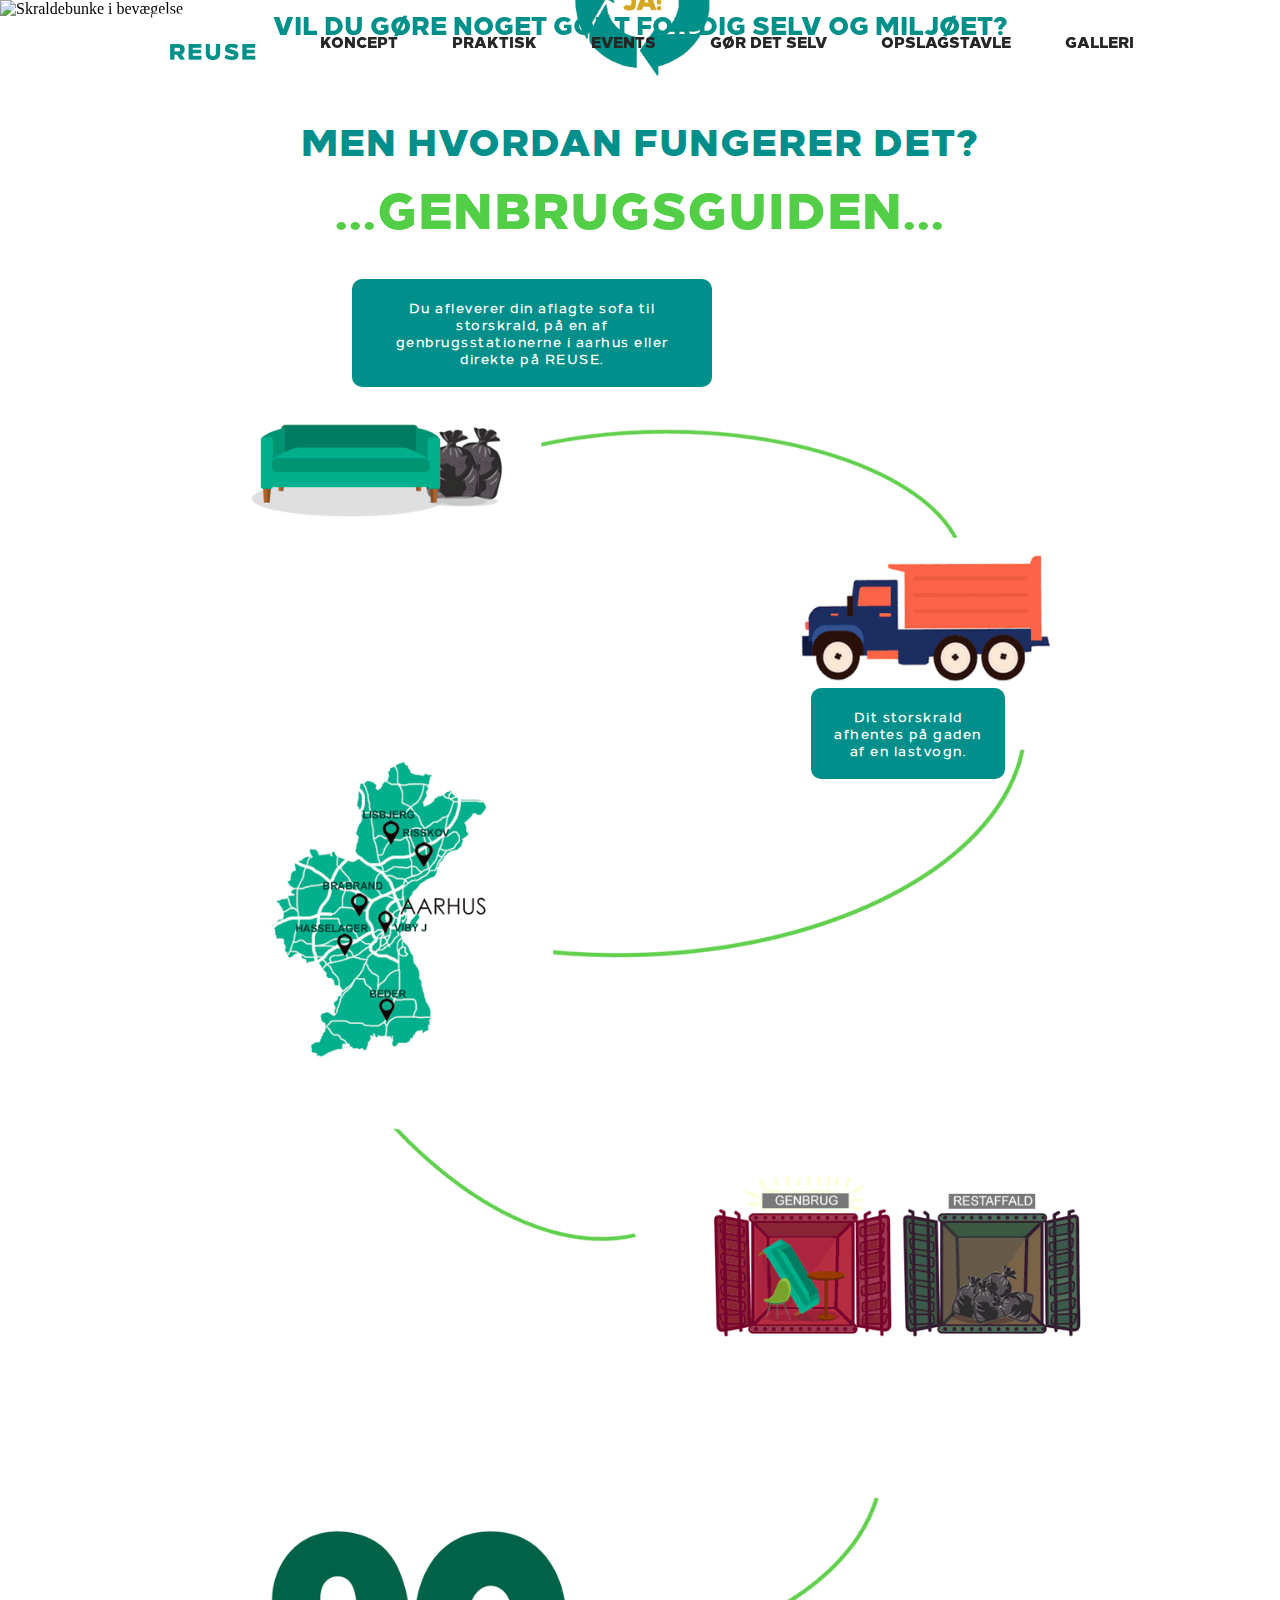
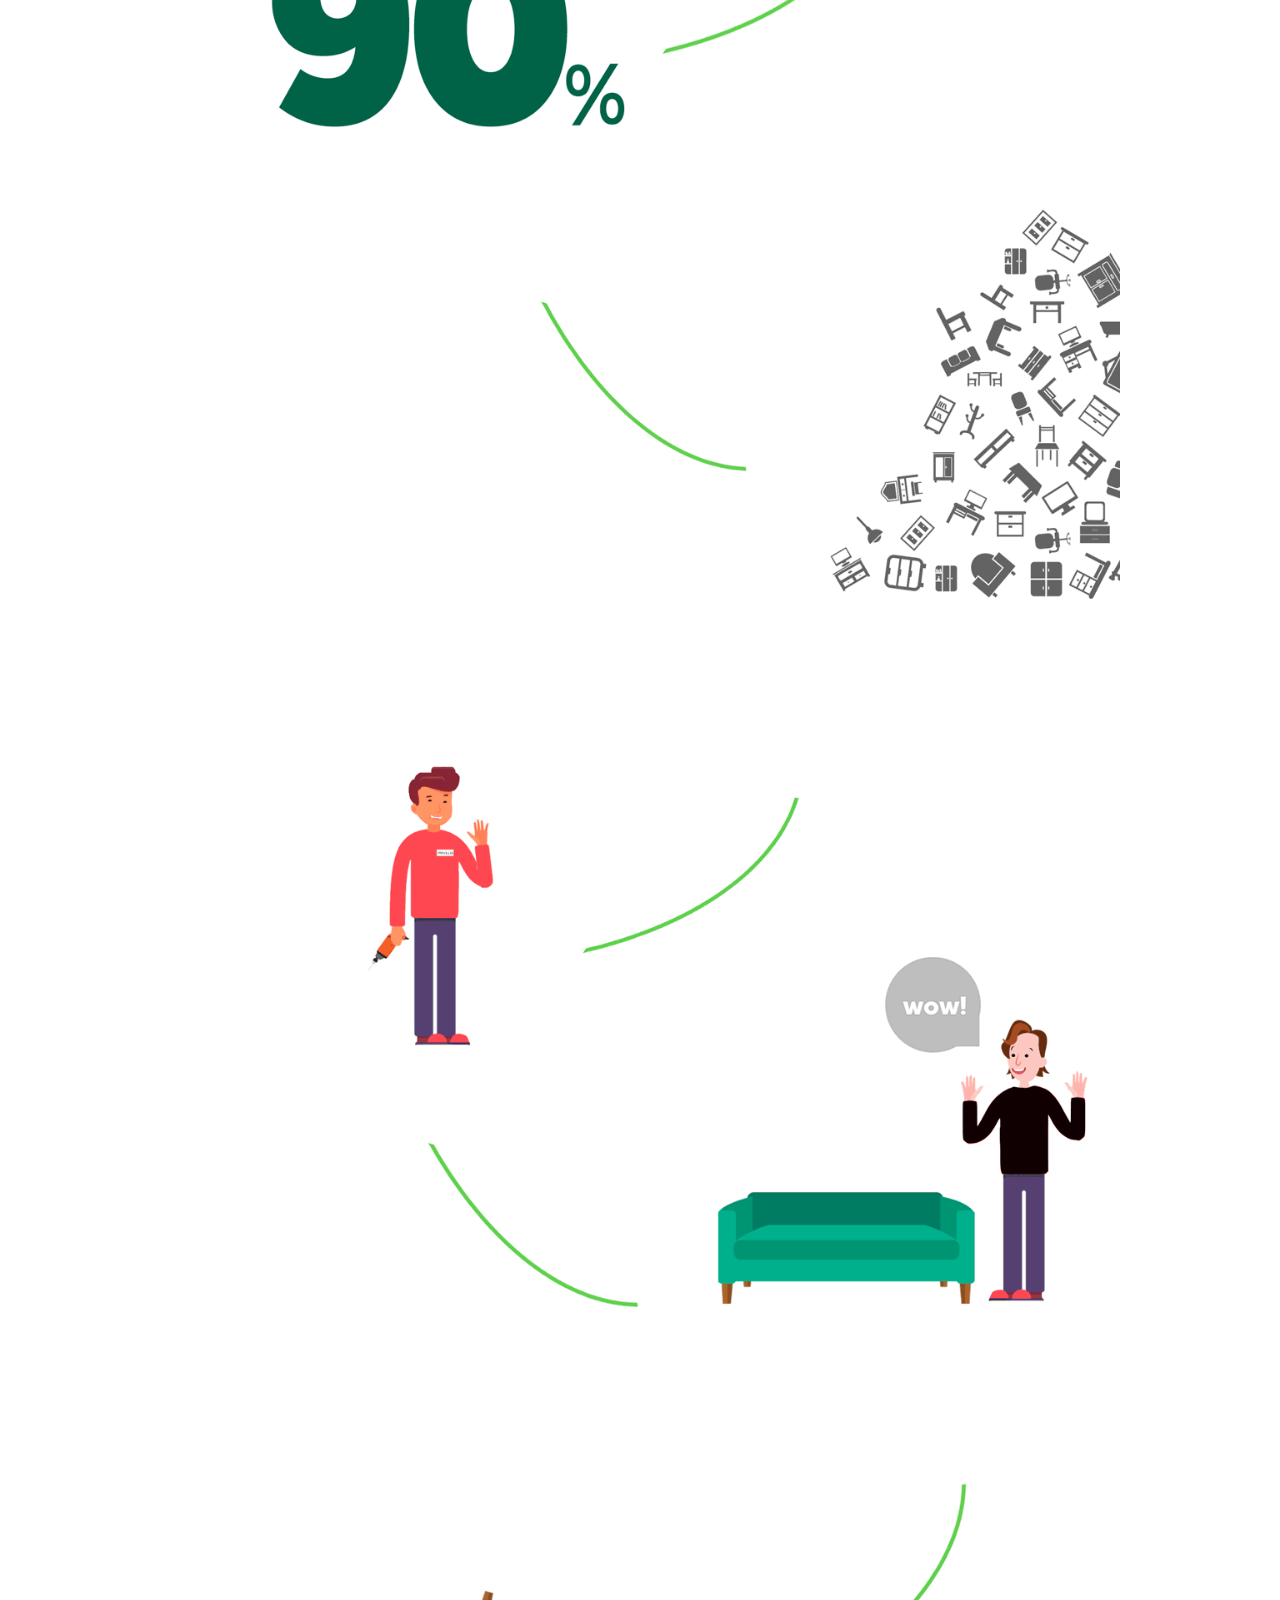
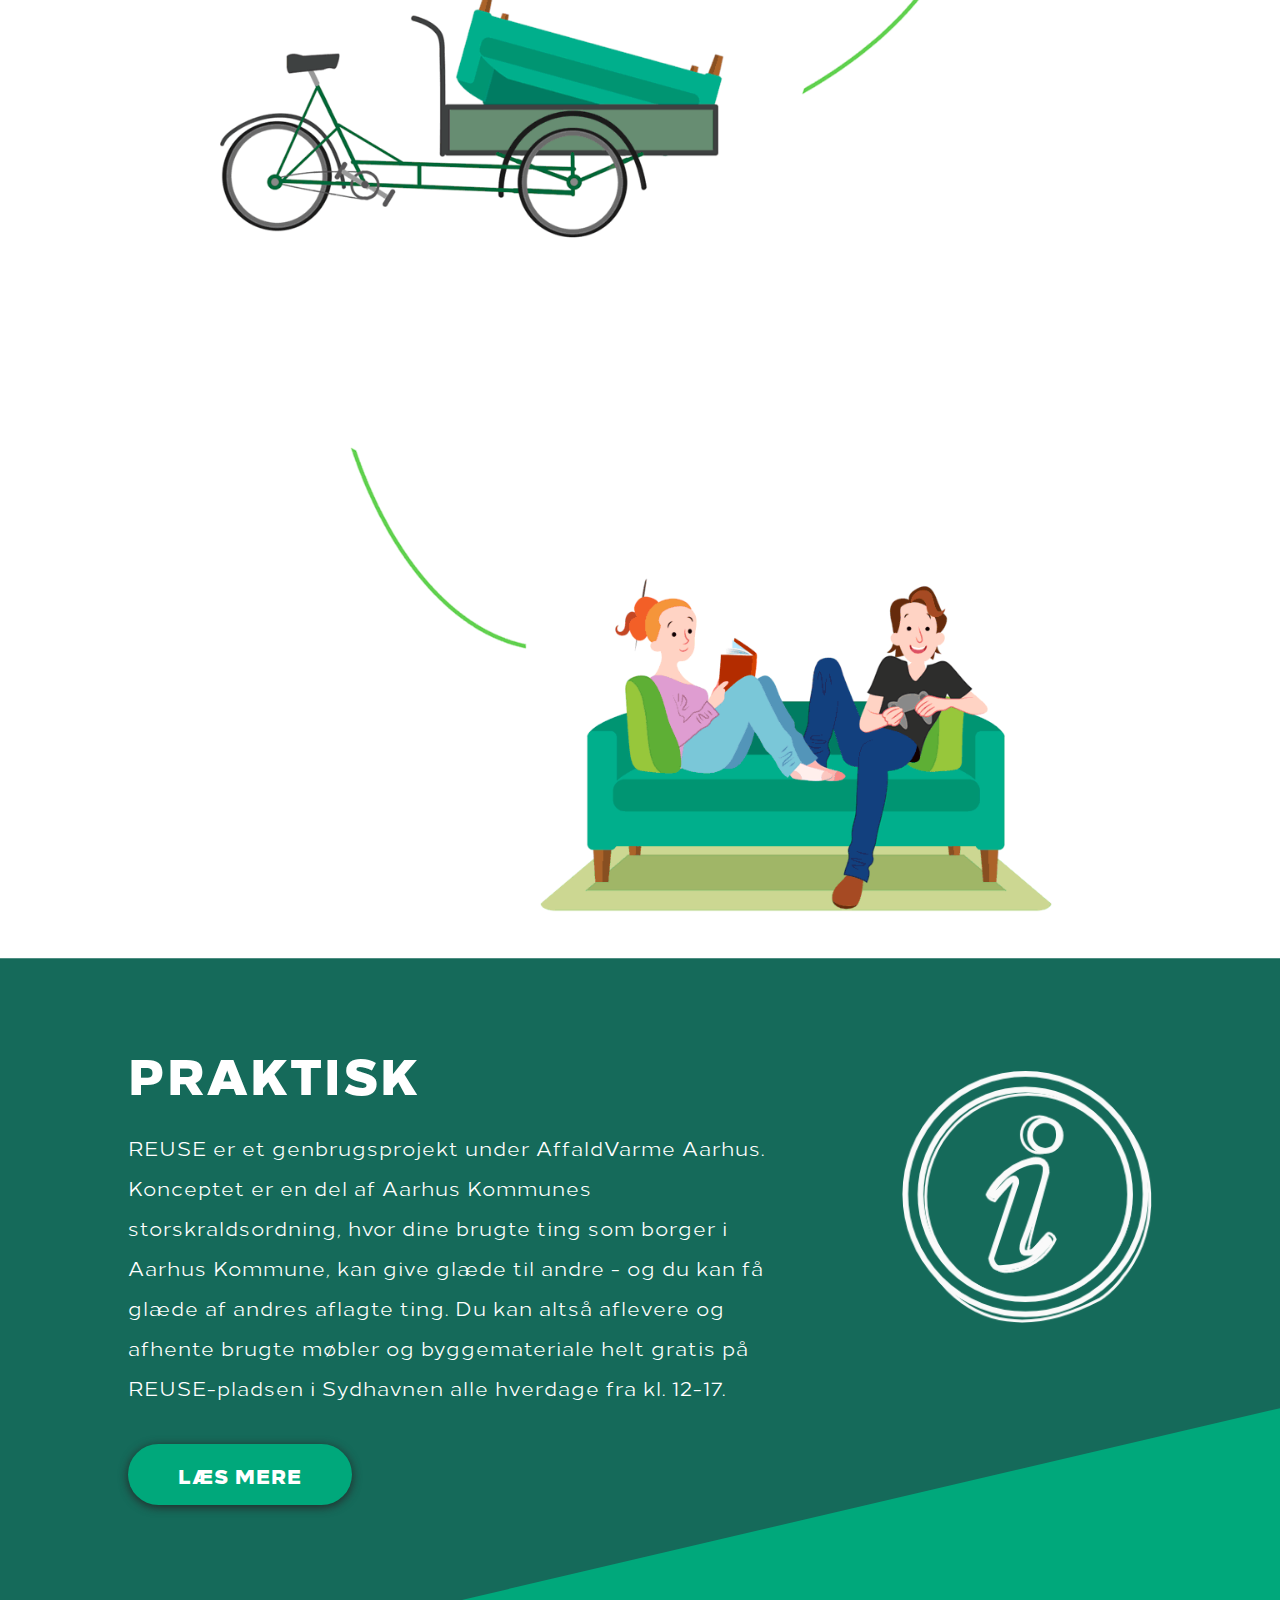
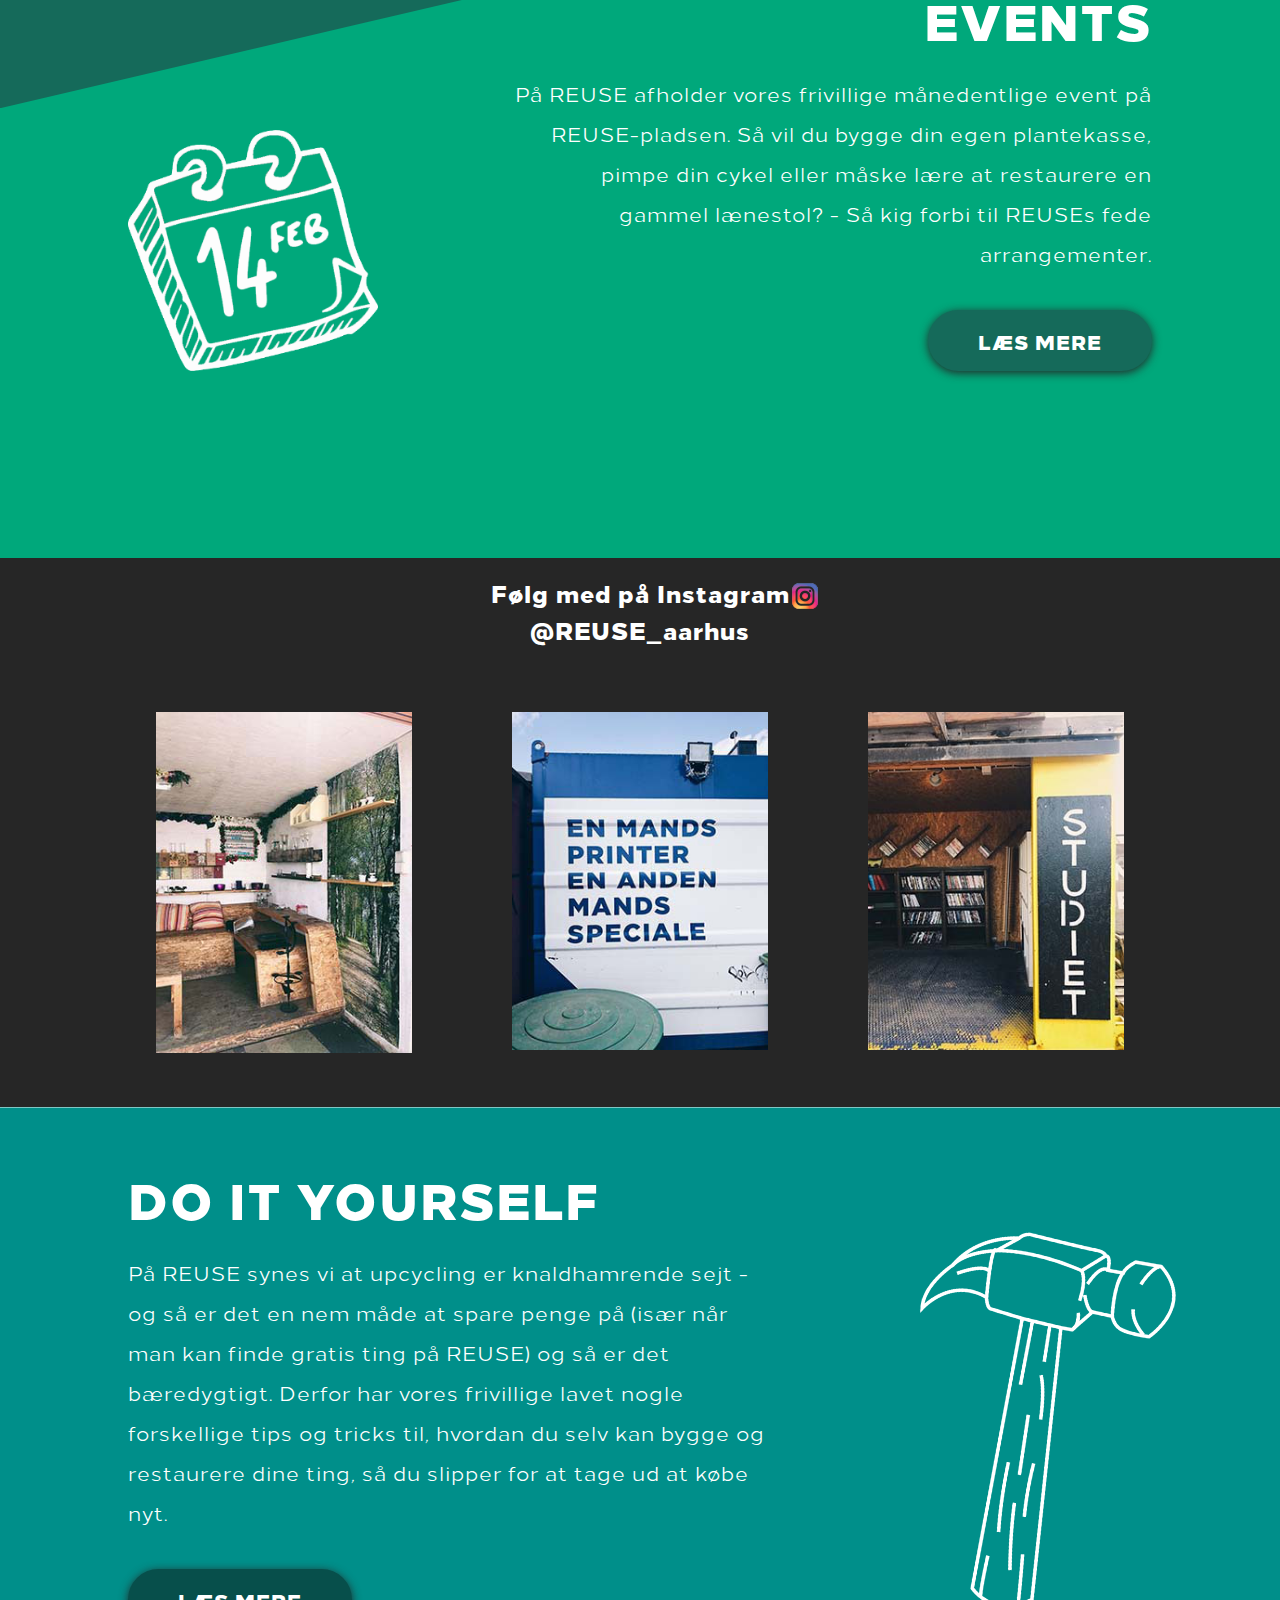
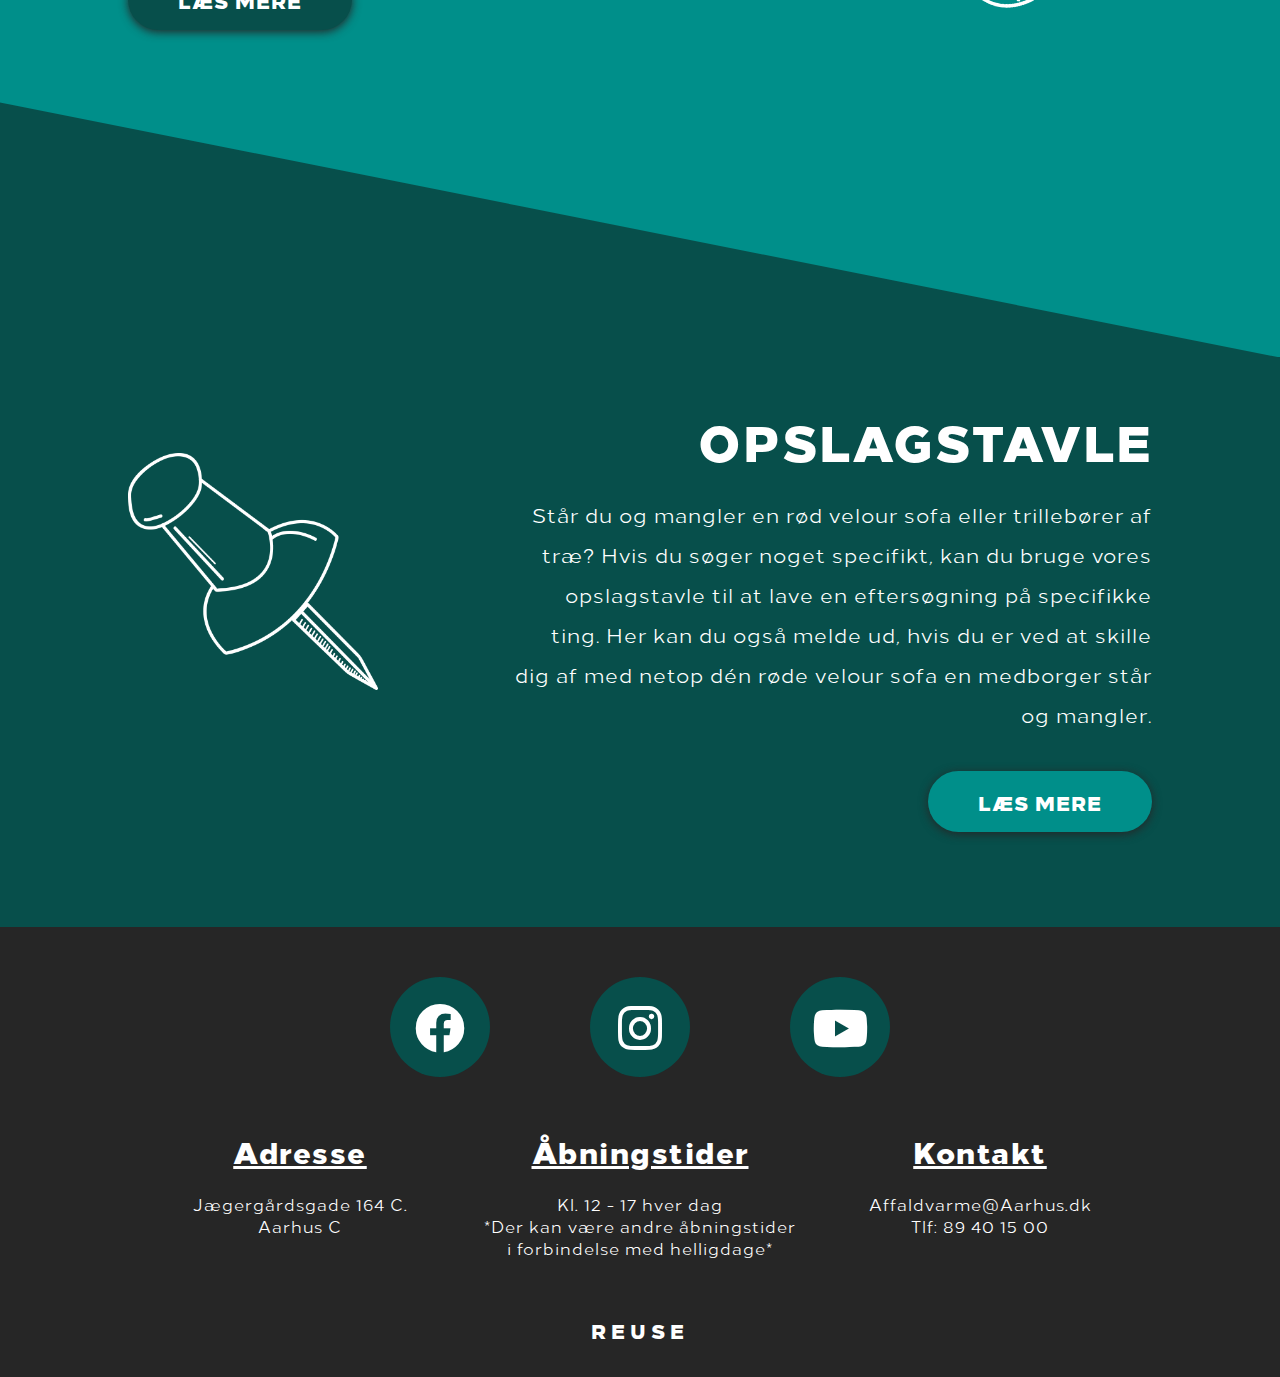
==== commit 772b7cb6: "Galleri tilføjet i menu" ====
--- a/index.html
+++ b/index.html
@@ -31,8 +31,9 @@
             <a href="praktisk.html">Praktisk</a>
             <a href="faq.html">FAQ</a>
             <a href="events.html">Events</a>
-            <a href="diy.html">DIY</a>
+            <a href="diy.html">Gør det selv</a>
             <a href="opslagstavle.html">Opslagstavle</a>
+            <a href="galleri.html">Galleri</a>
         </div>
         <a href="javascript:void(0);" class="icon" onclick="myFunction()">
             <i class="fa fa-bars"></i>
@@ -64,8 +65,9 @@
                         </ul>
                     </li>
                     <li><a href="events.html" class="tt">Events</a></li>
-                    <li><a href="diy.html" class="tt">DIY</a></li>
+                    <li><a href="diy.html" class="tt">Gør det selv</a></li>
                     <li><a href="opslagstavle.html" class="tt">Opslagstavle</a></li>
+                    <li><a href="galleri.html" class="tt">Galleri</a></li>
                 </ul>
             </nav>
 
--- a/CSS/design.css
+++ b/CSS/design.css
@@ -131,7 +131,7 @@
     color: white;
     padding: 10px 16px;
     text-decoration: none;
-    font-size: 20px;
+    font-size: 15px;
     display: block;
     font-family: overskrift;
 }
@@ -272,10 +272,10 @@
 }
 
 nav ul li .tt {
-    font-size: 20px;
+    font-size: 15px;
     line-height: 80px;
     color: #262626;
-    padding: 5px 30px;
+    padding: 5px 25px;
     text-decoration: none;
     text-transform: uppercase;
     transition: .5s;
@@ -1082,7 +1082,7 @@
 
 /*-------------------------------------------MEDIA QUERY-----------------------------------*/
 
-@media (max-width: 1010px) {
+@media (max-width: 1050px) {
 
     nav {
         display: none;
